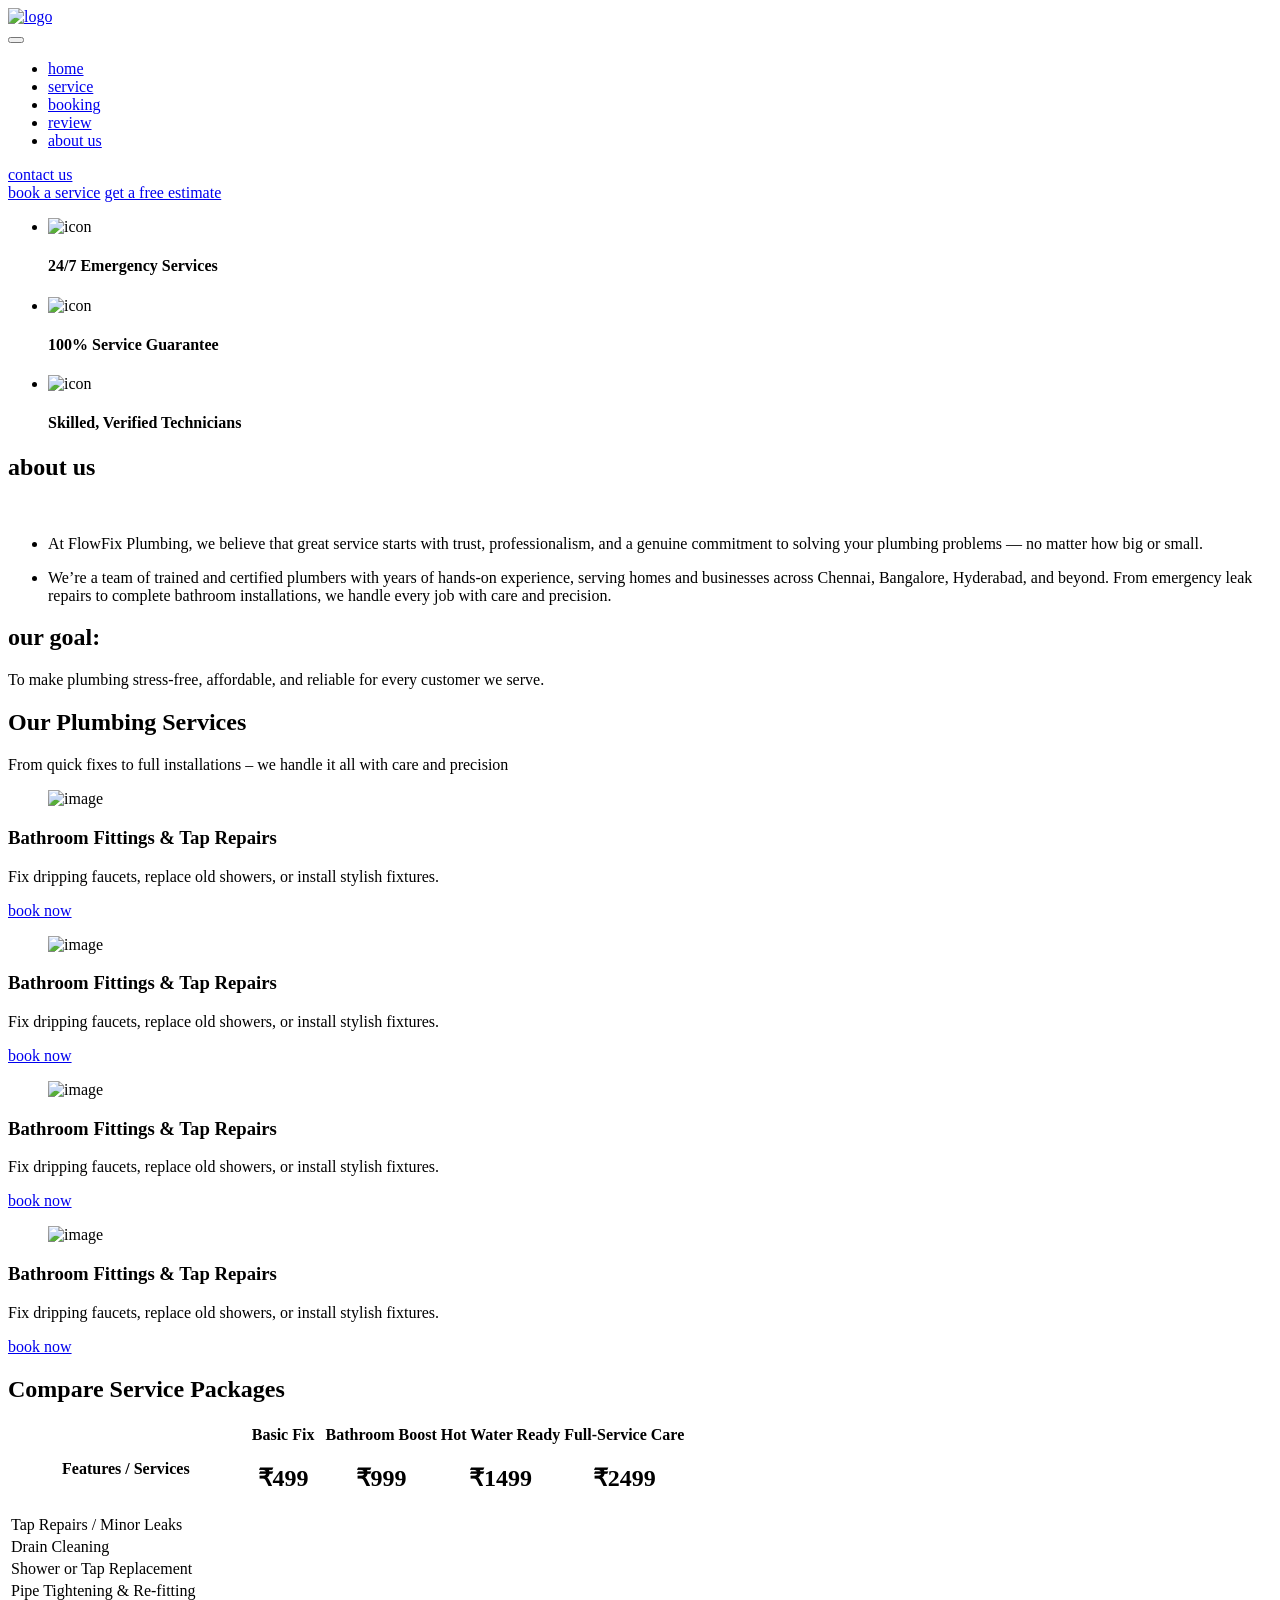
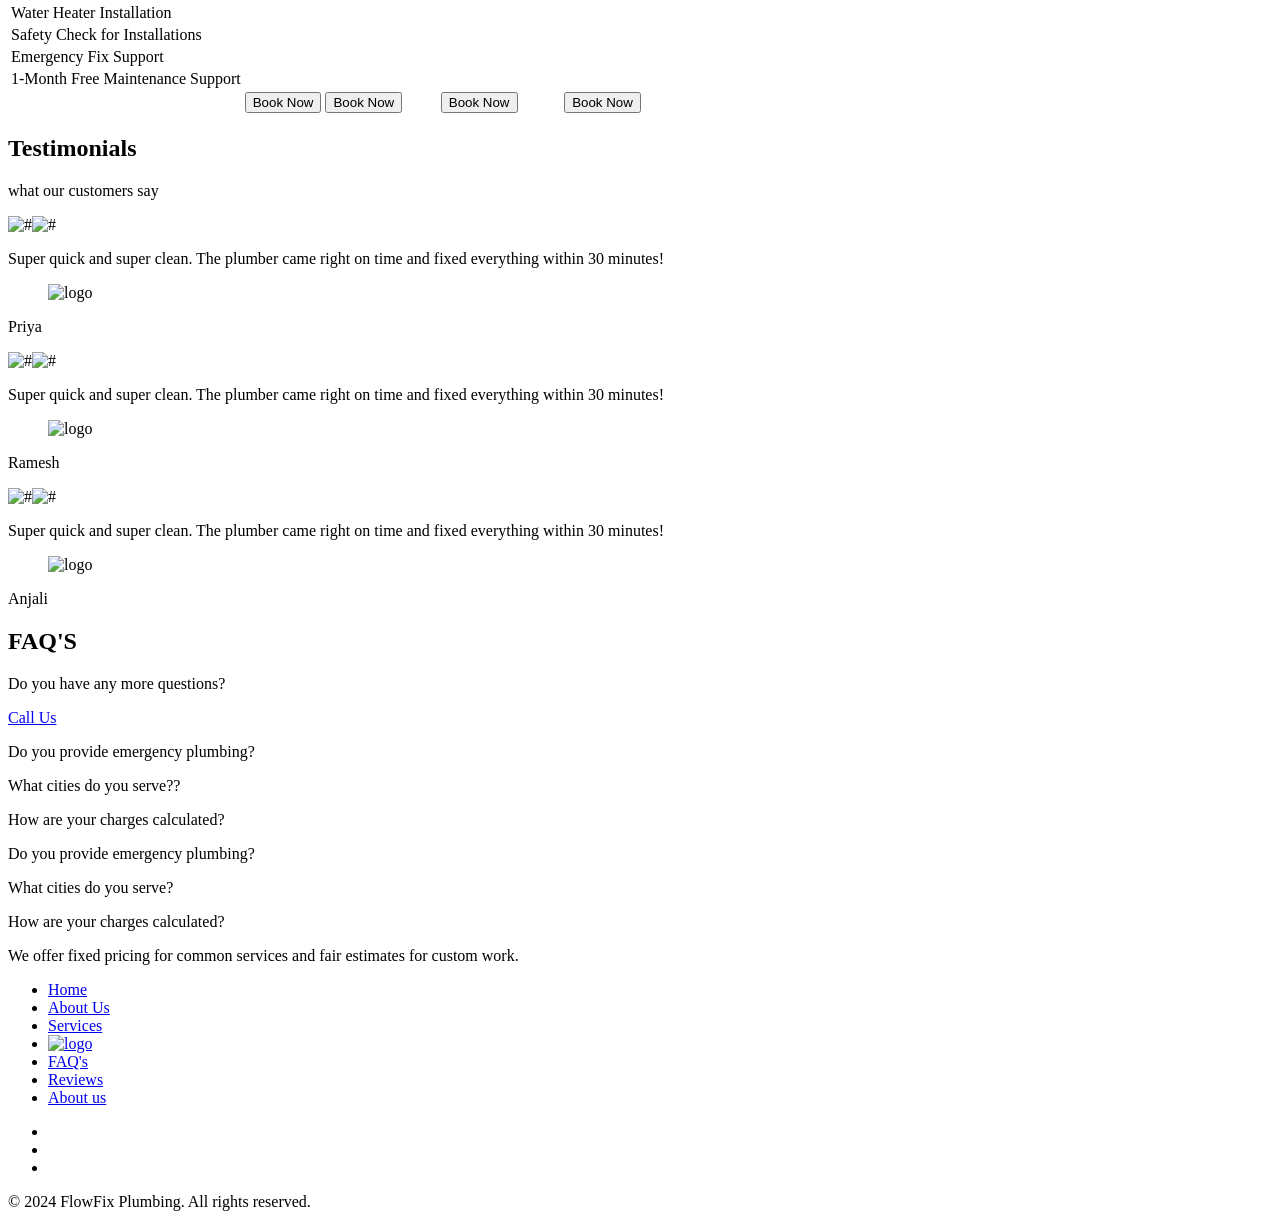
==== index.html @ 00a3dbab "Create index.html" ====
<!DOCTYPE html>
<html lang="en">
<head>
    <meta charset="UTF-8">
    <meta name="viewport" content="width=device-width, initial-scale=1.0">
    <link rel="stylesheet" href="style.css">
    <link rel="stylesheet" href="https://cdnjs.cloudflare.com/ajax/libs/font-awesome/7.0.1/css/all.min.css" integrity="sha512-2SwdPD6INVrV/lHTZbO2nodKhrnDdJK9/kg2XD1r9uGqPo1cUbujc+IYdlYdEErWNu69gVcYgdxlmVmzTWnetw==" crossorigin="anonymous" referrerpolicy="no-referrer" />
    <title>Document</title>
</head>
<body>
    <header>
        <div class="max-container">
            <div class="inside"></div>
  <nav>
    <div class="brand">
        <a href="index.html" class="logo"><img src="image/Frame 3 (1).png" alt="logo"></a>
    </div>
    <button class="hamburger" id="navToggle" aria-label="Toggle navigation">
        <i class="fa-solid fa-bars"></i>
        <i class="fa-solid fa-xmark"></i>
      </button>
    <ul class="navlist"  id="navMenu">
        <li><a href="#">home</a></li>
        <li><a href="#">service</a></li>
        <li><a href="#">booking</a></li>
        <li><a href="#">review</a></li>
        <li><a href="#">about us</a></li>
    </ul>
    <a href="#" class="cmn-btn">contact us</a>
  </nav>
  </div>
    </header>
    <section class="banner">
        <div class="max-container">


<div class="bnr-cnt">
     <a href="#" class="cmn-btn book-btn">book a service</a>
      <a href="#" class="cmn-btn">get a free estimate</a>
</div>
<ul class="bnr-list">
    <li><div class="icon"><img src="image/24 Hours Line Streamline Remix Line.png" alt="icon"></div><h4>24/7 Emergency Services</h4></li>
    <li><div class="icon"><img src="image/Help Headphones Customer Support Human Streamline Freehand Line - Free.png" alt="icon"></div><h4>100% Service Guarantee</h4></li>
    <li><div class="icon"><img src="image/Verified Streamline Rounded Line - Material Symbols.png" alt="icon"></div><h4>Skilled, Verified Technicians</h4></li>
</ul>
        </div>
    </section>
    <section class="aboutus">
        <div class="max-container">
            <h2>about us</h2>
            <div class="row">
                <div class="col40">
                    <div class="abt-crd">
                        <figure><img src="image/Frame 28.png" alt=""></figure>
                    </div>
                </div>
                <div class="col60">
                    <div class="abt-crd">
                        <ul class="abt-list">
                            <li><p>At FlowFix Plumbing, we believe that great service starts with trust, professionalism, and a genuine commitment to solving your plumbing problems — no matter how big or small.</p></li>
                            <li><p>We’re a team of trained and certified plumbers with years of hands-on experience, serving homes and businesses across Chennai, Bangalore, Hyderabad, and beyond. From emergency leak repairs to complete bathroom installations, we handle every job with care and precision.</p></li>
                        </ul>
                        <h2 class="goal">our goal:</h2>
                        <p>To make plumbing stress-free, affordable, and reliable for every customer we serve.</p>
                    </div>
                </div>
            </div>
        </div>
    </section>
    <section class="services">
        <div class="max-container">
<h2>Our Plumbing Services</h2>
<p>From quick fixes to full installations – we handle it all with care and precision</p>
<div class="row">
    <div class="col25">
        <div>
        <div class="service-crd"><figure><img src="image/Rectangle 16.png" alt="image"></figure>
        <h3>Bathroom Fittings & Tap Repairs</h3>
        <p>Fix dripping faucets, replace old showers, or install stylish fixtures.</p>
        <a href="#"><span>book now</span></a>
        <i class="fa-solid fa-arrow-right"></i>
        
       
    </div>
    <div class="border1"></div>
    <div class="border2"></div>
    </div>
    </div>
    <div class="col25">
          <div>
        <div class="service-crd"><figure><img src="image/Rectangle 16.png" alt="image"></figure>
        <h3>Bathroom Fittings & Tap Repairs</h3>
        <p>Fix dripping faucets, replace old showers, or install stylish fixtures.</p>
        <a href="#"><span>book now</span></a>
        <i class="fa-solid fa-arrow-right"></i>
        
       
    </div>
    <div class="border1"></div>
    <div class="border2"></div>
    </div>
    </div>
    <div class="col25">
         <div>
        <div class="service-crd"><figure><img src="image/Rectangle 16.png" alt="image"></figure>
        <h3>Bathroom Fittings & Tap Repairs</h3>
        <p>Fix dripping faucets, replace old showers, or install stylish fixtures.</p>
        <a href="#"><span>book now</span></a>
        <i class="fa-solid fa-arrow-right"></i>
        
       
    </div>
    <div class="border1"></div>
    <div class="border2"></div>
    </div>
    </div>
    <div class="col25">
          <div>
        <div class="service-crd"><figure><img src="image/Rectangle 16.png" alt="image"></figure>
        <h3>Bathroom Fittings & Tap Repairs</h3>
        <p>Fix dripping faucets, replace old showers, or install stylish fixtures.</p>
        <a href="#"><span>book now</span></a>
        <i class="fa-solid fa-arrow-right"></i>
        
       
    </div>
    <div class="border1"></div>
    <div class="border2"></div>
    </div>
    </div>
</div>
        </div>
    </section>
    <section class="packages">
        <div class="max-container">
<!-- <h2>Complete Service Packages</h2>

<ul class="package-list">
    <li><h4>Features / Services</h4></li>
    <li><h4>Basic Fix</h4><h3>₹499</h3></li>
    <li><h4>Bathroom Boost</h4><h3>₹999</h3></li>
    <li><h4>Hot Water Ready</h4><h3>₹1499</h3></li>
    <li><h4>Full-Service Care</h4><h3>₹2499</h3></li>
</ul>
<div class="stack">
<ul class="repair-list">
    <li><h4>Tap Repairs / Minor Leaks</h4></li>
    <li ><h4>Drain Cleaning</h4></li>
    <li ><h4>Pipe Tightening & Re-fitting</h4></li>
    <li ><h4>Safety Check for Installations</h4></li>
    <li ><h4>Emergency Fix Support</h4></li>
    <li ><h4>1-Month Free Maintenance Support</h4></li>
</ul>
<ul class="check-list">
    <li><input type="checkbox" id="check"></li>
    <li ><input type="checkbox" id="check"></li>
    <li ></li>
    <li ></li>
    <li ></li>
    <li ></li>
</ul>
</div> -->
<h2 class="package-head">Compare Service Packages</h2>
<table>
    <thead>
      <tr>
        <th class="plan-head">Features / Services</th>
        <th class="plan-head">
          <span class="plan-title">Basic Fix</span>
          <h2 class="plan-price">₹499</h2>
        </th>
        <th class="plan-head">
          <span class="plan-title">Bathroom Boost</span>
          <h2 class="plan-price">₹999</h2>
        </th>
        <th class="plan-head">
          <span class="plan-title">Hot Water Ready</span>
          <h2 class="plan-price">₹1499</h2>
        </th>
        <th class="plan-head">
          <span class="plan-title">Full-Service Care</span>
          <h2  class="plan-price">₹2499</h2>
        </th>
      </tr>
    </thead>

    <tbody>
      <tr>
        <td class="feature">Tap Repairs / Minor Leaks</td>
        <td><span class="check-wrap"><i class="fa-solid fa-check"></i></span></td>
        <td><span class="check-wrap"><i class="fa-solid fa-check"></i></span></td>
        <td><span class="check-wrap"><i class="fa-solid fa-check"></i></span></td>
        <td><span class="check-wrap"><i class="fa-solid fa-check"></i></span></td>
      </tr>

      <tr>
        <td class="feature">Drain Cleaning</td>
        <td><span class="check-wrap"><i class="fa-solid fa-check"></i></span></td>
        <td><span class="check-wrap"><i class="fa-solid fa-check"></i></span></td>
        <td><span class="check-wrap"><i class="fa-solid fa-check"></i></span></td>
        <td><span class="check-wrap check-empty"><i class="fa-solid fa-check"></i></span></td>
      </tr>

      <tr>
        <td class="feature">Shower or Tap Replacement</td>
        <td><span class="check-wrap check-empty"><i class="fa-solid fa-check"></i></span></td>
        <td><span class="check-wrap"><i class="fa-solid fa-check"></i></span></td>
        <td><span class="check-wrap"><i class="fa-solid fa-check"></i></span></td>
        <td><span class="check-wrap"><i class="fa-solid fa-check"></i></span></td>
      </tr>

      <tr>
        <td class="feature">Pipe Tightening &amp; Re-fitting</td>
        <td><span class="check-wrap check-empty"><i class="fa-solid fa-check"></i></span></td>
        <td><span class="check-wrap"><i class="fa-solid fa-check"></i></span></td>
        <td><span class="check-wrap"><i class="fa-solid fa-check"></i></span></td>
        <td><span class="check-wrap"><i class="fa-solid fa-check"></i></span></td>
      </tr>

      <tr>
        <td class="feature">Water Heater Installation</td>
        <td><span class="check-wrap check-empty"><i class="fa-solid fa-check"></i></span></td>
        <td><span class="check-wrap check-empty"><i class="fa-solid fa-check"></i></span></td>
        <td><span class="check-wrap"><i class="fa-solid fa-check"></i></span></td>
        <td><span class="check-wrap"><i class="fa-solid fa-check"></i></span></td>
      </tr>

      <tr>
        <td class="feature">Safety Check for Installations</td>
        <td><span class="check-wrap check-empty"><i class="fa-solid fa-check"></i></span></td>
        <td><span class="check-wrap check-empty"><i class="fa-solid fa-check"></i></span></td>
        <td><span class="check-wrap"><i class="fa-solid fa-check"></i></span></td>
        <td><span class="check-wrap"><i class="fa-solid fa-check"></i></span></td>
      </tr>

      <tr>
        <td class="feature">Emergency Fix Support</td>
        <td><span class="check-wrap check-empty"><i class="fa-solid fa-check"></i></span></td>
        <td><span class="check-wrap check-empty"><i class="fa-solid fa-check"></i></span></td>
        <td><span class="check-wrap check-empty"><i class="fa-solid fa-check"></i></span></td>
        <td><span class="check-wrap"><i class="fa-solid fa-check"></i></span></td>
      </tr>

      <tr>
        <td class="feature">1‑Month Free Maintenance Support</td>
        <td><span class="check-wrap check-empty"><i class="fa-solid fa-check"></i></span></td>
        <td><span class="check-wrap check-empty"><i class="fa-solid fa-check"></i></span></td>
        <td><span class="check-wrap check-empty"><i class="fa-solid fa-check"></i></span></td>
        <td><span class="check-wrap"><i class="fa-solid fa-check"></i></span></td>
      </tr>

      <tr class="book-row">
        <td></td>
        <td><button class="btn-book">Book Now</button></td>
        <td><button class="btn-book">Book Now</button></td>
        <td><button class="btn-book">Book Now</button></td>
        <td><button class="btn-book">Book Now</button></td>
      </tr>
    </tbody>
  </table>
        </div>
    </section>
    <section class="testimonials">
        <div class="max-container">
<div class="testi-heading">
    <h2>Testimonials</h2>
    <p>what our customers say</p>
</div>
<div class="row">
    <div class="col33">
    <div class="testi-cards">
        <img  class="green1" src="image/Rectangle 20.png" alt="#"><img  class="green2" src="image/Rectangle 20.png" alt="#"><i class="fa-solid fa-star"></i><i class="fa-solid fa-star"></i><i class="fa-solid fa-star"></i><i class="fa-solid fa-star"></i><i class="fa-solid fa-star"></i>
    <p class="super">Super quick and super clean. The plumber came right on time and fixed everything within 30 minutes!</p>
  <div class="name"><figure><img src="image/Frame 10 (1).png" alt="logo"></figure><p>Priya</p></div>
</div>
   
</div>
   <div class="col33">
    <div class="testi-cards">
        <img  class="green1" src="image/Rectangle 20.png" alt="#"><img  class="green2" src="image/Rectangle 20.png" alt="#"><i class="fa-solid fa-star"></i><i class="fa-solid fa-star"></i><i class="fa-solid fa-star"></i><i class="fa-solid fa-star"></i><i class="fa-solid fa-star"></i>
    <p class="super">Super quick and super clean. The plumber came right on time and fixed everything within 30 minutes!</p>
  <div class="name"><figure><img src="image/Frame 10 (1).png" alt="logo"></figure><p>Ramesh</p></div>
</div>
   
</div>
<div class="col33">
    <div class="testi-cards">
        <img  class="green1" src="image/Rectangle 20.png" alt="#"><img  class="green2" src="image/Rectangle 20.png" alt="#"><i class="fa-solid fa-star"></i><i class="fa-solid fa-star"></i><i class="fa-solid fa-star"></i><i class="fa-solid fa-star"></i><i class="fa-solid fa-star"></i>
    <p class="super">Super quick and super clean. The plumber came right on time and fixed everything within 30 minutes!</p>
  <div class="name"><figure><img src="image/Frame 10 (1).png" alt="logo"></figure><p>Anjali</p></div>
</div>
   
</div>
</div>
        </div>
    </section>
    <section class="faq">
        <div class="max-container">
            <div class="row">
                <div class="col30">
                    <div class="card">
                        <h2>FAQ'S</h2>
                        <p>Do you have any more questions?</p>
                        <a href="#" class="call"><span>Call Us</span><i class="fa-solid fa-circle-arrow-right"></i></a>
                    </div>
                </div>
                <div class="col70">
                    <div class="card2">
                        <div class="stack2">
                            <p>Do you provide emergency plumbing?</p>
                            <i class="fa-solid fa-circle-plus"></i>
                       
                    </div>
                   
                        <div class="stack2">
                            <p>What cities do you serve??</p>
                            <i class="fa-solid fa-circle-plus"></i>
                        

                    </div>
                       
                        <div class="stack2">
                            <p>How are your charges calculated?</p>
                            <i class="fa-solid fa-circle-plus"></i>
                      

                    </div>
                      
                        <div class="stack2">
                            <p>Do you provide emergency plumbing?</p>
                            <i class="fa-solid fa-circle-plus"></i>
                        

                    </div>
                       
                        <div class="stack2">
                            <p>What cities do you serve?</p>
                            <i class="fa-solid fa-circle-plus"></i>
                        </div>
                            
                         <div class="calculate">
                            <div class="stack3">
                            <p>How are your charges calculated?</p>
                            <i class="fa-solid fa-circle-xmark"></i>
                        </div>
                        <p>We offer fixed pricing for common services and fair estimates for custom work.</p>
                    </div>
                </div>
            </div>
        </div>
    </section>
    <footer class="footer">
        <div class="max-container">

            <ul class="footer-list">
                <li><a href="#">Home</a></li>
                <li><a href="#">About Us</a></li>
                <li><a href="#">Services</a></li>
                <li><a href="#"><img src="image/Frame 3 (1).png" alt="logo"></a></li>
                <li><a href="#">FAQ's</a></li>
                <li><a href="#">Reviews</a></li>
                <li><a href="#">About us</a></li>
            </ul>
               <ul class="icon-list">
                <li><a href="#"><i class="fa-brands fa-facebook"></i></a></li>
                <li><a href="#"><i class="fa-brands fa-square-x-twitter"></i></a></li>
                <li><a href="#"><i class="fa-brands fa-square-instagram"></i></a></li>
                
                
            </ul>
            <div class="ftr-btm">
                <p>© 2024 FlowFix Plumbing. All rights reserved.</p>
               
            </div>
        </div>
    </footer>
    <script>
  const navToggle = document.getElementById('navToggle');
  const navMenu   = document.getElementById('navMenu');

  navToggle.addEventListener('click', () => {
    navToggle.classList.toggle('active');
    navMenu.classList.toggle('open');
  });
</script>

</body>
</html>
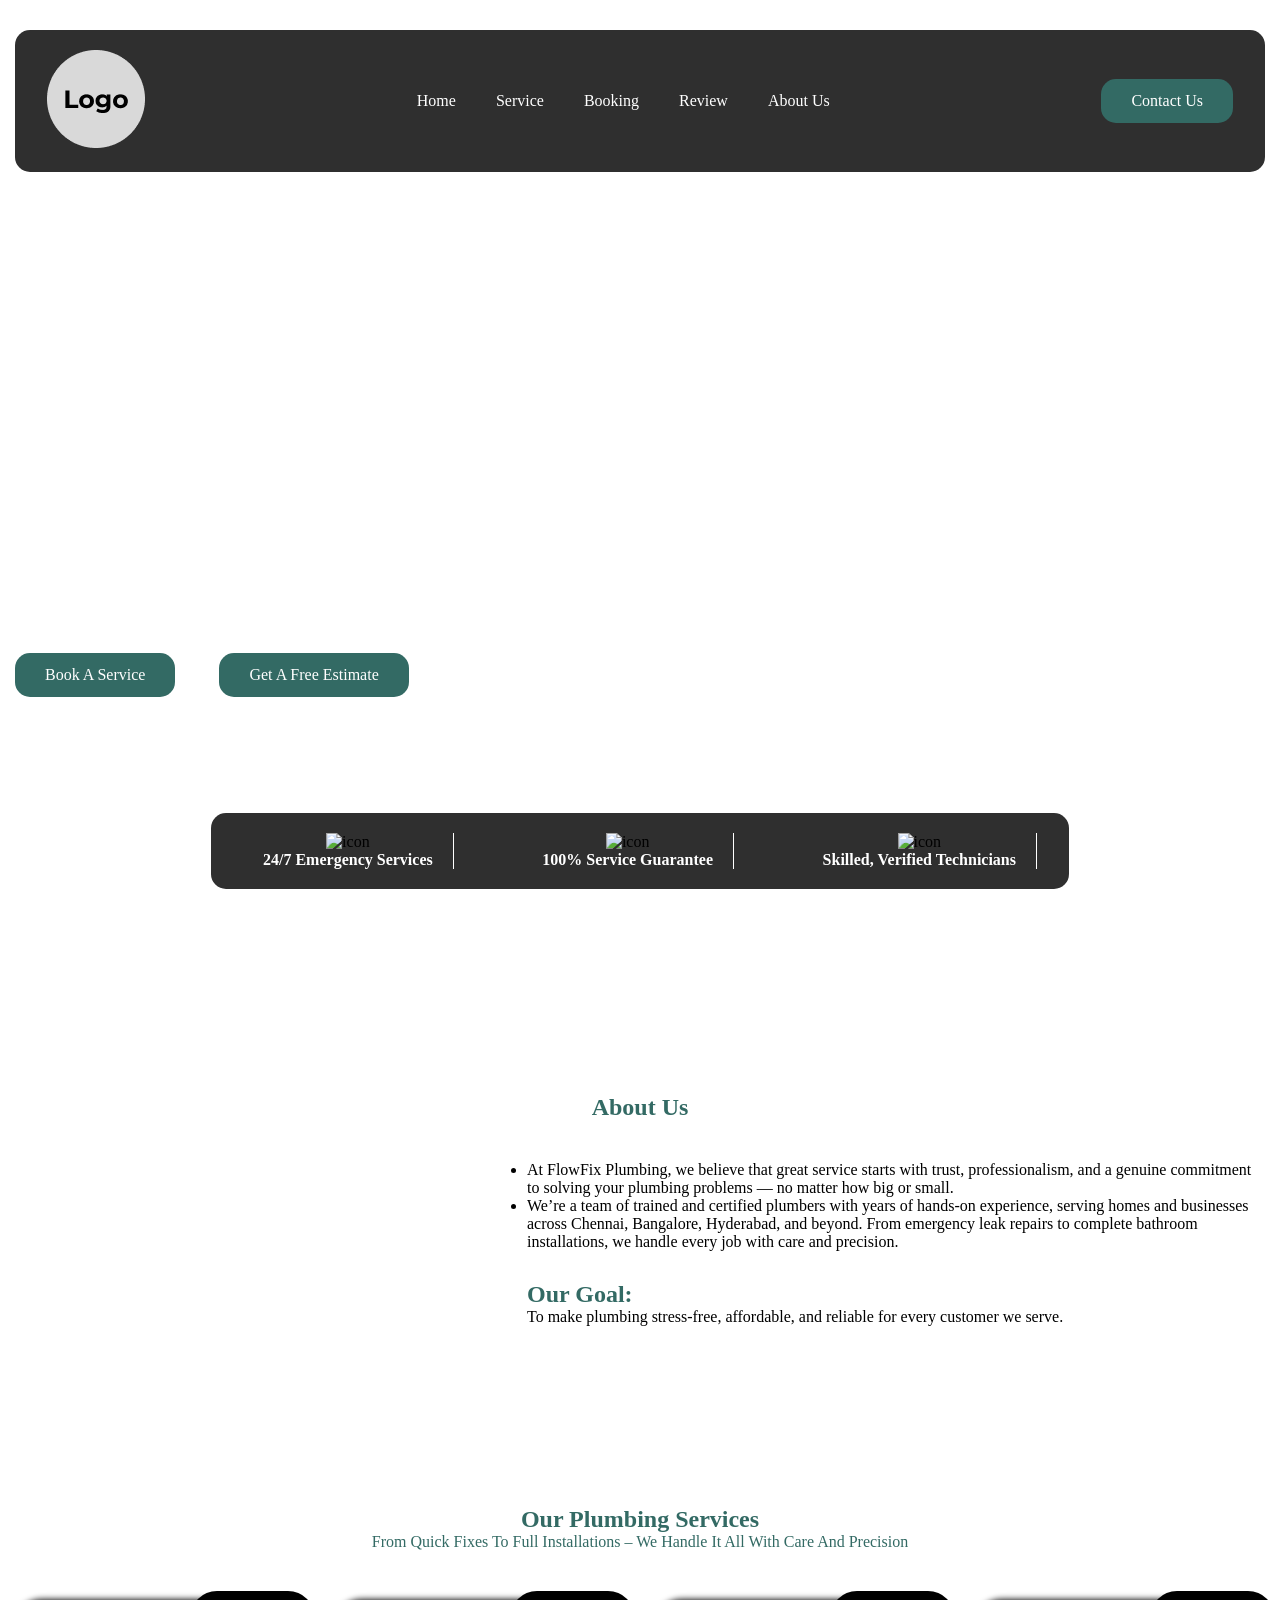
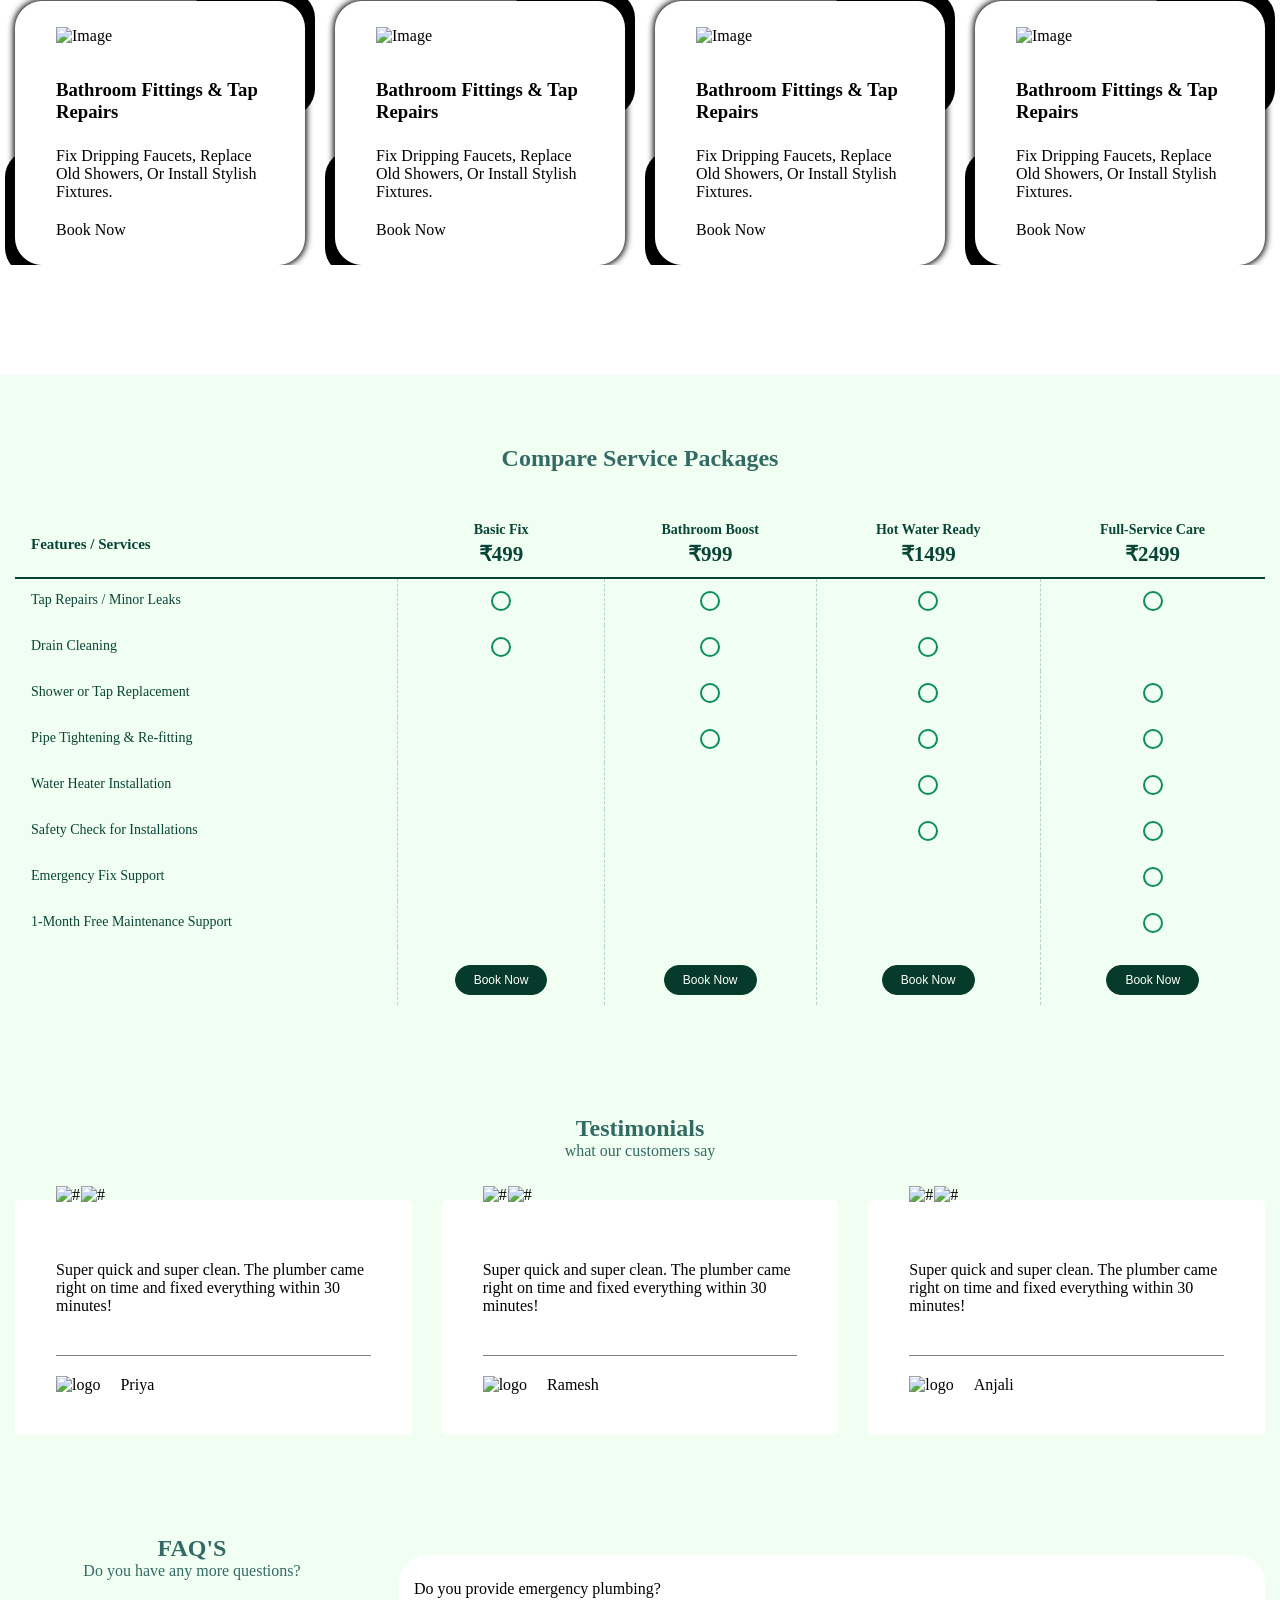
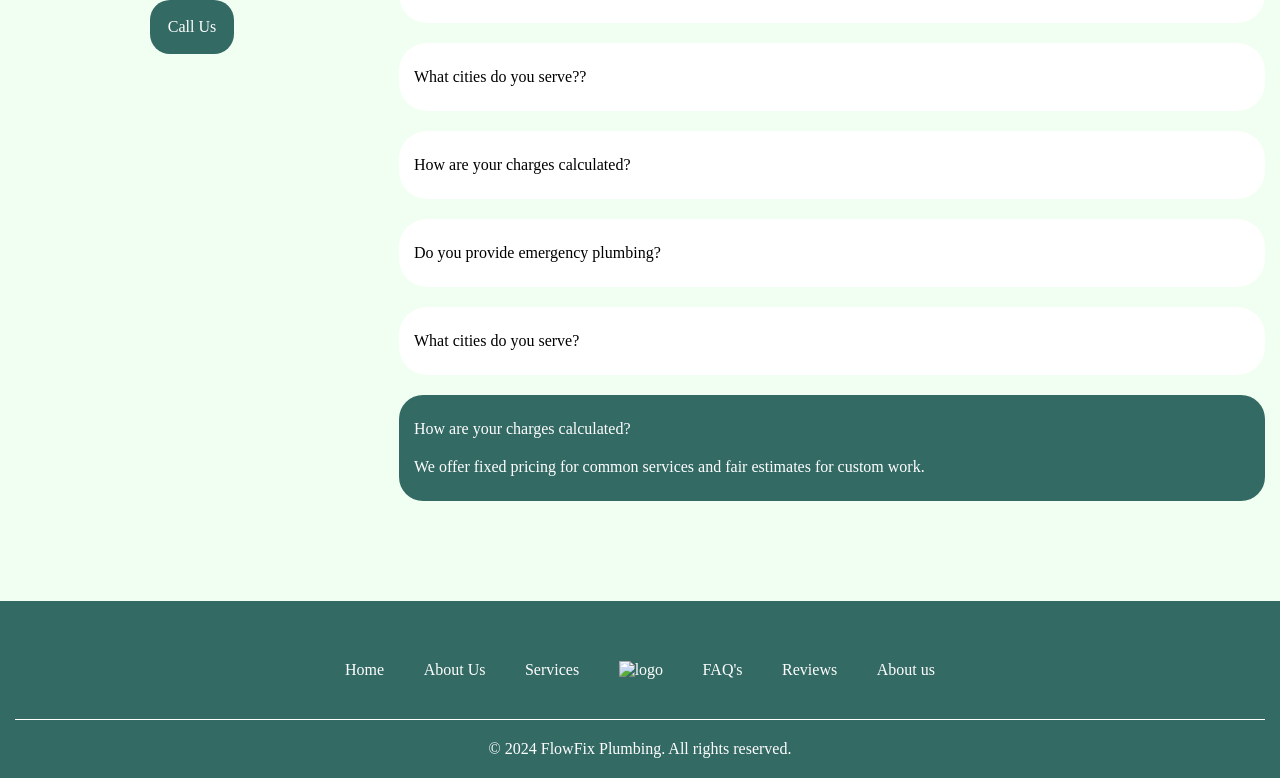
==== commit 473ba5f3: "Update index.html" ====
--- a/index.html
+++ b/index.html
@@ -13,7 +13,7 @@
             <div class="inside"></div>
   <nav>
     <div class="brand">
-        <a href="index.html" class="logo"><img src="image/Frame 3 (1).png" alt="logo"></a>
+        <a href="index.html" class="logo"><img src="Frame 3 (1).png" alt="logo"></a>
     </div>
     <button class="hamburger" id="navToggle" aria-label="Toggle navigation">
         <i class="fa-solid fa-bars"></i>
--- a/style.css
+++ b/style.css
@@ -0,0 +1,709 @@
+*{
+    padding: 0;
+    margin: 0;
+    box-sizing: border-box;
+}
+.max-container{
+    max-width: 100%;
+    width: 100%;
+   margin: 0 auto;
+    padding:  0 15px;
+    overflow-x: hidden;
+}
+.row{
+    display: flex;
+    flex-wrap: wrap;
+    margin: 0-15px;
+}
+header{
+    position: absolute;
+    padding-top: 30px;
+    top: 0;
+    left: 0;
+    right: 0;
+    z-index:99;
+}
+.logo{
+    display: block;
+    max-width: 98px;
+}
+
+nav{
+    display: flex;
+    justify-content: space-between;
+    align-items: center;
+    padding: 20px 32px;
+    border-radius: 15px;
+    background-color: #2F2F2F;
+}
+ul{
+    list-style-type: none;
+}
+a{
+    text-decoration: none;
+}
+.navlist>li{
+    padding:0 20px;
+    text-transform: capitalize;
+  
+}
+.navlist>li>a{
+    color:#fff;
+    font-weight: 500;
+    font-size: 16px;
+}
+.navlist{
+    display: flex;
+    align-items: center;
+
+}
+.cmn-btn{
+    display:inline-block;
+   padding:13px 30px;
+    background-color:#336A64;
+    color:#fff;
+    border-radius: 15px;
+    font-weight: 500;
+      text-transform: capitalize;
+}
+.banner{
+    position:relative;
+     max-width: 100%;
+     min-height: 1024px;
+    background-image: url("image/Frame 1000011619 (1).png");
+    background-repeat: no-repeat;
+    background-size:cover;
+    background-position: center;
+    padding-top: 653px;
+    padding-bottom: 63px;
+}
+.book-btn{
+    margin-right:40px ;
+}
+.bnr-list{
+    display: flex;
+    justify-content: space-between;
+    align-items: center;
+    padding: 20px 32px;
+    border-radius: 15px;
+    background-color: #2F2F2F;
+    margin: 0 196px;
+    overflow-x: auto;
+    margin-top: 116px;
+}
+.bnr-list>li{
+    border-right: 1px solid white;
+   padding: 0 20px;
+}
+.bnr-list>li>h4{
+color: #fff;
+}
+.icon{
+    text-align: center;
+}
+.aboutus{
+    position:relative;
+     max-width: 100%;
+    padding-top: 70px;
+    padding-bottom: 110px;
+}
+.col40{
+    flex: 0 0 40%;
+    max-width: 40%;
+    padding: 0 15px;
+}
+.col60{
+    flex: 0 0 60%;
+    max-width: 60%;
+    padding: 0 15px;
+}
+.aboutus>.max-container>h2{
+    text-align:center;
+    text-transform: capitalize;
+    color: #336A64;
+    margin-bottom: 40px;
+}
+.abt-list{
+    list-style-type:disc
+}
+.goal{
+    text-transform:capitalize ;
+    color:#336A64;
+    margin-top: 30px;
+}
+.services{
+    position:relative;
+     max-width: 100%;
+    padding-top: 70px;
+    padding-bottom: 110px;
+}
+.services>.max-container>h2,.services>.max-container>p{
+    text-align:center;
+    text-transform: capitalize;
+    color: #336A64;
+
+}
+.services>.max-container>p{
+    margin-bottom: 50px;
+}
+.col25{
+    flex: 0 0 25%;
+    max-width: 25%;
+    padding: 0 15px;
+    /* margin-top: 40px; */
+     
+}
+.col25>div{
+    position: relative;
+}
+.service-crd>h3{
+    margin-top: 34px;
+    margin-bottom: 24px;
+}
+.service-crd>p{
+
+    margin-bottom: 20px;
+}
+.service-crd>a{
+    color:black
+
+}
+.service-crd{
+   
+    text-transform: capitalize;
+    padding: 25px 40px;
+    border-radius: 27px;
+    border: 1px solid white;
+    box-shadow: 0 0 6px 1.5px black;
+    background-color: #ffffff;
+    z-index: 2;        
+}
+
+.border1{
+    position: absolute;
+    min-height: 125px;
+    width: 125px;
+    background: black;
+    border-radius: 27px;
+    top:-10px;
+    right: -10px;
+    z-index: -1;       
+}
+.border2{
+    position: absolute;
+    min-height: 125px;
+    width: 125px;
+    background: black;
+    border-radius: 27px;
+    bottom:-10px; 
+    left: -10px;
+    z-index: -1;       
+}
+.packages{
+    position:relative;
+     max-width: 100%;
+    padding-top: 70px;
+    padding-bottom: 110px;
+    background-color: #F1FFF2;
+}
+
+ table {
+      width: 100%;
+      border-collapse: collapse;
+      color: #094536;
+      font-size: 14px;
+    }
+
+    th, td {
+      padding: 10px 16px;
+      text-align: center;
+    }
+  
+   
+
+    thead th:first-child {
+      text-align: left;
+      font-size: 15px;
+    }
+
+    .plan-head {
+
+      border-bottom: 2px solid  #094536;
+    }
+
+    .plan-title {
+      display: block;
+      font-size: 14px;
+      margin-bottom: 4px;
+    }
+
+   
+
+    /* feature column */
+    .feature {
+      text-align: left;
+      font-weight: 400;
+      white-space: nowrap;
+    }
+
+    /* vertical dotted lines for all body cells except first col */
+    tbody td:not(:first-child) {
+      border-left: 1px dashed rgba(6, 94, 63, 0.25);
+    }
+
+    tbody tr:not(:last-child) td {
+      padding-bottom: 14px;
+    }
+
+    /* check icon style */
+    .check-wrap {
+      display: inline-flex;
+      width: 20px;
+      height: 20px;
+      border-radius: 999px;
+      border: 2px solid #0B8D61;
+      align-items: center;
+      justify-content: center;
+      color: #0B8D61;
+      font-size: 11px;
+    }
+
+    .check-empty {
+      opacity: 0;
+    }
+
+    /* book buttons */
+    .book-row td {
+      padding-top: 18px;
+    }
+
+    .btn-book {
+      display: inline-block;
+      padding: 7px 18px;
+      border-radius: 999px;
+      border: 1px solid #063B2B;
+      background: #063B2B;
+      color: #ffffff;
+      font-size: 12px;
+      cursor: pointer;
+      transition: 0.2s ease;
+    }
+
+    .btn-book:hover {
+      background: transparent;
+      color: #063B2B;
+    }
+    .package-head,.testi-heading{
+        color: #336A64;
+        text-align: center;
+        margin-bottom: 40px;
+    }
+.col33{
+    flex: 0 0 33.3333%;
+    max-width: 33.3333%;
+    padding: 0 15px;
+}
+.testi-cards{
+   position: relative;
+    padding: 40px 40px;
+    border-radius: 5px;
+    border: 1px solid white;
+    
+    background-color: #ffffff;
+}
+ .testimonials{
+    position:relative;
+     max-width: 100%;
+     background-color: #F1FFF2;
+     padding-bottom: 100px;
+    }
+    .col33{
+    flex: 0 0 33.3333%;
+    max-width: 33.3333%;
+    padding: 0 15px;
+    }
+    .fa-star{
+        color: yellow;
+    }
+    .super{
+        margin-top: 20px;
+        padding-bottom: 40px;
+        border-bottom: 1px solid gray;
+    }
+    .name{
+        display: flex;
+        justify-content: start;
+        align-items: center;
+        margin-top: 20px;
+    }
+    .name>p
+    {
+        margin-left: 20px;
+    }
+    .green1{
+        position: absolute;
+        top: -15px;
+    }
+    .green2{
+        position: absolute;
+        top: -15px;
+        left: 65px;
+    }
+    .call{
+        display: inline-block;
+        padding:18px;
+        background-color:#336A64;
+        border-radius: 20px;
+        color: white;
+        margin-top: 20px;
+    }
+     .faq{
+    position:relative;
+     max-width: 100%;
+     background-color: #F1FFF2;
+     padding-bottom: 100px;
+    }
+    .col30{
+    flex: 0 0 30%;
+    max-width: 30%;
+    padding: 0 15px;
+    }
+    .card{
+        text-align: center;
+        color: #336A64;
+    }
+   .col70{
+    flex: 0 0 70%;
+    max-width: 70%;
+    padding: 0 15px;
+    }
+  .stack2{
+    background-color: white;
+    border-radius: 28px;
+    padding: 25px 15px;
+    display: flex;
+    justify-content: space-between;
+   margin: 20px 0;
+  }
+  .fa-circle-plus{
+    color: #336A64;
+  }
+  .stack3{
+     display: flex;
+    justify-content: space-between;
+  }
+  .calculate{
+    background-color: #336A64;
+    border-radius: 24px;
+    padding:25px 15px;
+  color: white;
+  }
+  .fa-circle-xmark{
+    color: white;
+  }
+  .calculate>p{
+    margin-top: 20px;
+  }
+  footer{
+    padding-top: 60px;
+    background-color: #336A64;
+  }
+  .footer-list{
+    display: flex;
+    justify-content: space-between;
+    align-items: center;
+    margin: 0 330px;
+  }
+  .footer-list>li>a{
+    color: white;
+  }
+  .icon-list{
+    display: flex;
+    justify-content: center;
+    margin-top: 20px;
+    padding-bottom: 20px;
+  border-bottom:   1px solid white;
+  }
+   .icon-list>li>a{
+    color:white;
+   }
+   .ftr-btm{
+    padding-top: 20px;
+    padding-bottom: 20px;
+    text-align: center;
+    color: white;
+   }
+    /* responsive: keep table scroll instead of stacking */
+    @media (max-width: 768px) {
+      .plans-wrapper {
+        padding-inline: 12px;
+      }
+
+      table {
+        display: block;
+        overflow-x: auto;
+        white-space: nowrap;
+      }
+    }
+   
+a,
+.cmn-btn,
+.btn-book,
+.call {
+    transition: all 0.25s ease-in-out;
+}
+
+
+.navlist > li > a:hover {
+    color: #F1FFF2;
+    text-decoration: underline;
+}
+
+
+.service-crd > a:hover {
+    color: #336A64;
+    text-decoration: underline;
+}
+
+
+.footer-list > li > a:hover,
+.icon-list > li > a:hover {
+    color: #F1FFF2;
+    text-decoration: underline;
+    transform: translateY(-2px);
+}
+
+
+.cmn-btn:hover,
+.call:hover {
+    background-color: #264F4A;
+    transform: translateY(-2px);
+    box-shadow: 0 6px 14px rgba(0, 0, 0, 0.25);
+}
+
+
+.btn-book:hover {
+    background-color: transparent;
+    color: #063B2B;
+    transform: translateY(-2px);
+    box-shadow: 0 6px 14px rgba(0, 0, 0, 0.25);
+}
+.hamburger {
+  display: none;
+  cursor: pointer;
+  font-size: 22px;
+  color: #ffffff;
+  background: none;
+  border: none;
+}
+
+.hamburger .fa-xmark {
+  display: none;
+}
+
+/* mobile */
+@media (max-width: 768px) {
+ nav>.cmn-btn{
+    display: none;
+ }
+  nav {
+    padding: 14px 18px;
+  }
+
+  .hamburger {
+    display: block;
+  }
+
+  .navlist {
+    position: absolute;
+    top: 100%;
+    left: 0;
+    right: 0;
+    background: #2F2F2F;
+    flex-direction: column;
+    align-items: flex-start;
+    padding: 0 20px;
+    max-height: 0;
+    overflow: hidden;
+    transition: max-height 0.3s ease;
+  }
+
+  .navlist.open {
+    padding: 12px 20px 20px;
+    max-height: 400px;
+  }
+
+  .navlist > li {
+    padding: 6px 0;
+  }
+
+  .navlist > li .cmn-btn {
+    width: 100%;
+    text-align: center;
+  }
+
+  /* when menu open: show X, hide bars */
+  .hamburger.active .fa-bars {
+    display: none;
+  }
+  .hamburger.active .fa-xmark {
+    display: inline-block;
+  }
+}
+
+@media (max-width: 992px) {
+  .bnr-list {
+    margin: 0 40px;
+  }
+  .footer-list {
+    margin: 0 40px;
+  }
+}
+
+
+@media (max-width: 768px) {
+
+  /* header / nav */
+  header {
+    padding-top: 15px;
+  }
+  nav {
+    padding: 12px 16px;
+    border-radius: 0;
+  }
+  .logo img {
+    max-width: 80px;
+  }
+  nav > .cmn-btn {
+    display: none;
+  }
+
+ 
+  .hamburger {
+    display: block;
+  }
+
+  .navlist {
+    position: absolute;
+    top: 100%;
+    left: 0;
+    right: 0;
+    background: #2F2F2F;
+    flex-direction: column;
+    align-items: flex-start;
+    padding: 0 16px;
+    max-height: 0;
+    overflow: hidden;
+    transition: max-height 0.3s ease;
+    z-index: 90;
+  }
+
+  .navlist.open {
+    padding: 10px 16px 16px;
+    max-height: 400px;
+  }
+
+  .navlist > li {
+    padding: 6px 0;
+  }
+
+  .hamburger.active .fa-bars {
+    display: none;
+  }
+  .hamburger.active .fa-xmark {
+    display: inline-block;
+  }
+
+  .banner {
+    min-height: auto;
+    padding-top: 300px;
+    padding-bottom: 40px;
+  }
+  .bnr-cnt {
+    text-align: center;
+  }
+  .book-btn {
+    margin-right: 0;
+    margin-bottom: 10px;
+  }
+  .bnr-list {
+    flex-direction: column;
+    margin: 40px 15px 0;
+    gap: 16px;
+  }
+  .bnr-list > li {
+    border-right: none;
+    border-bottom: 1px solid rgba(255,255,255,0.3);
+    padding: 12px 0;
+  }
+
+
+  .col40,
+  .col60 {
+    flex: 0 0 100%;
+    max-width: 100%;
+    margin-bottom: 20px;
+  }
+
+
+  .col25 {
+    flex: 0 0 100%;
+    max-width: 100%;
+    margin-bottom: 24px;
+  }
+
+ 
+  .packages .max-container {
+    overflow-x: auto;
+  }
+  table {
+    min-width: 650px;
+  }
+
+
+  .col33 {
+    flex: 0 0 100%;
+    max-width: 100%;
+    margin-bottom: 20px;
+  }
+
+ 
+  .col30,
+  .col70 {
+    flex: 0 0 100%;
+    max-width: 100%;
+    margin-bottom: 20px;
+  }
+  .stack2 {
+    flex-direction: row;
+    align-items: center;
+  }
+
+  .footer-list {
+    flex-wrap: wrap;
+    gap: 10px 20px;
+    margin: 0 15px;
+    text-align: center;
+  }
+}
+
+
+@media (max-width: 480px) {
+
+  .cmn-btn {
+    padding: 10px 20px;
+    font-size: 14px;
+  }
+
+  .service-crd {
+    padding: 20px;
+  }
+
+  .testi-cards {
+    padding: 24px 20px;
+  }
+
+  .bnr-list {
+    padding: 16px;
+  }
+}
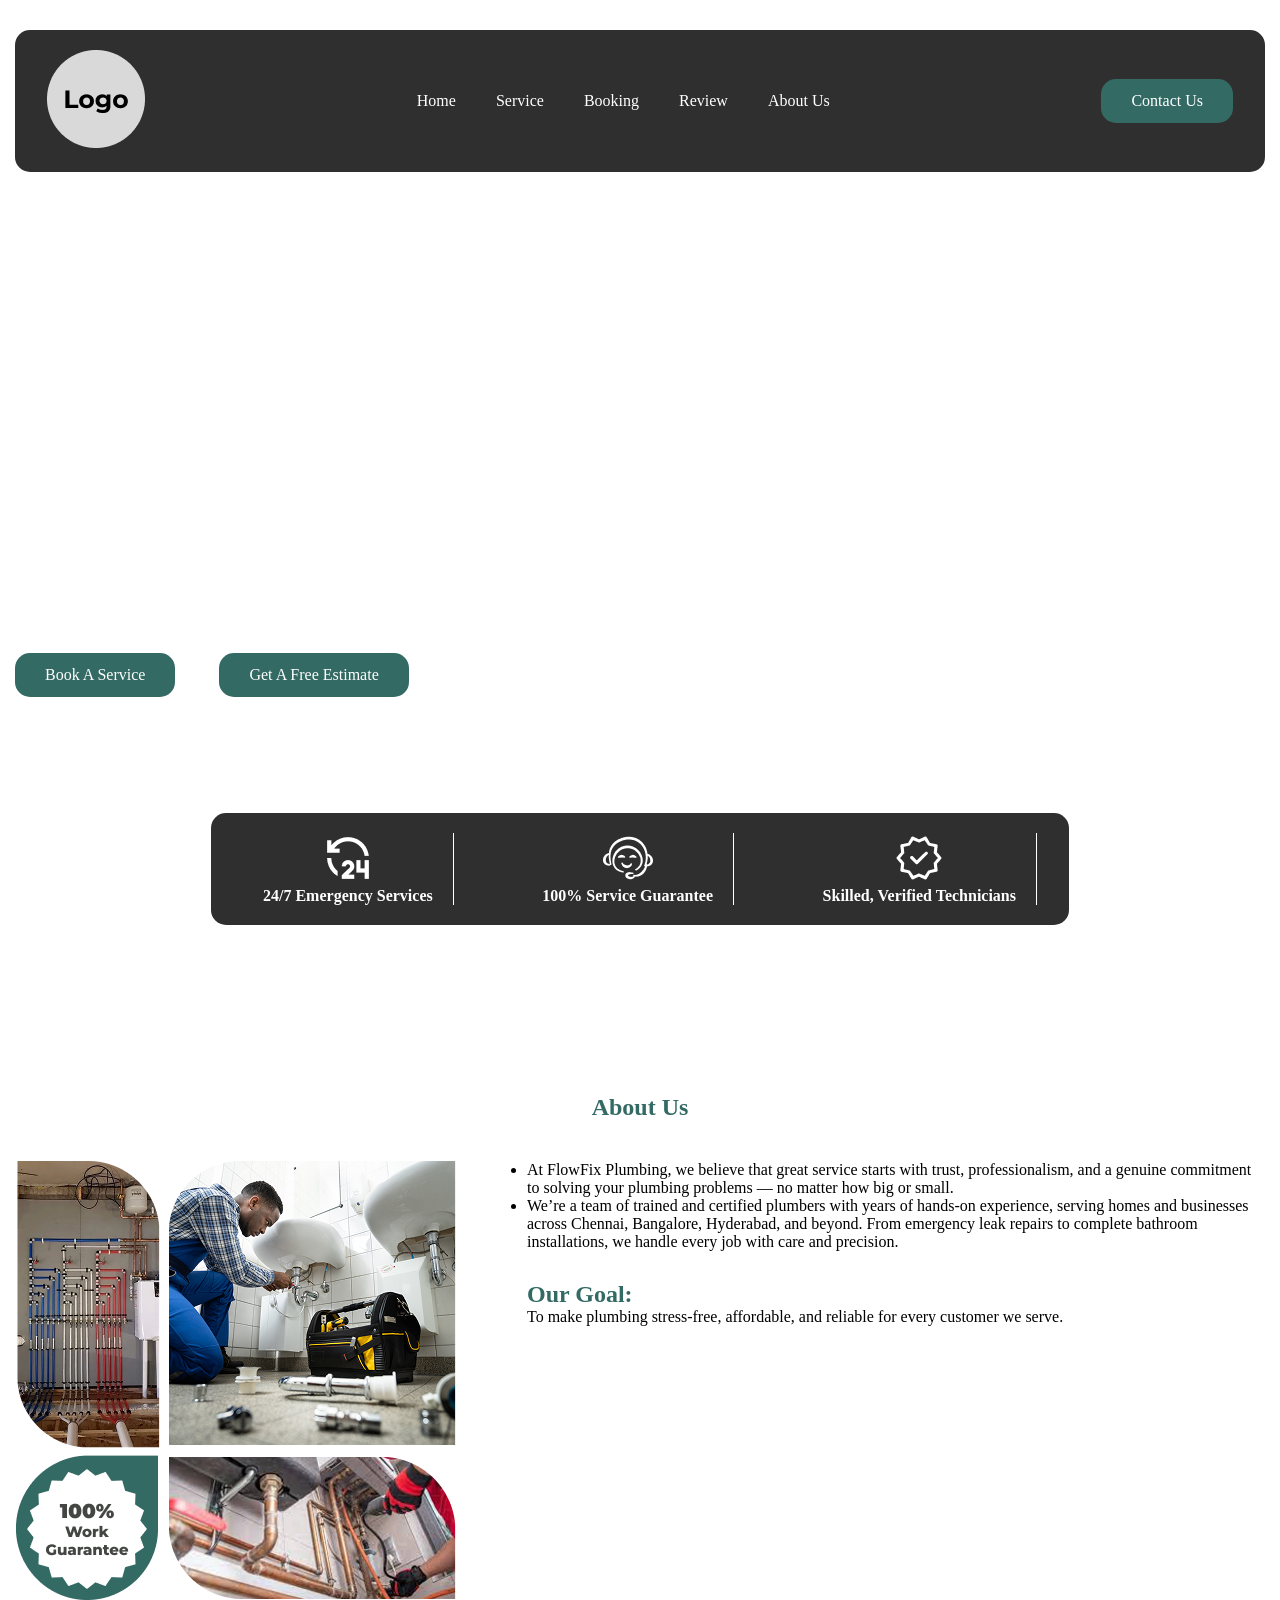
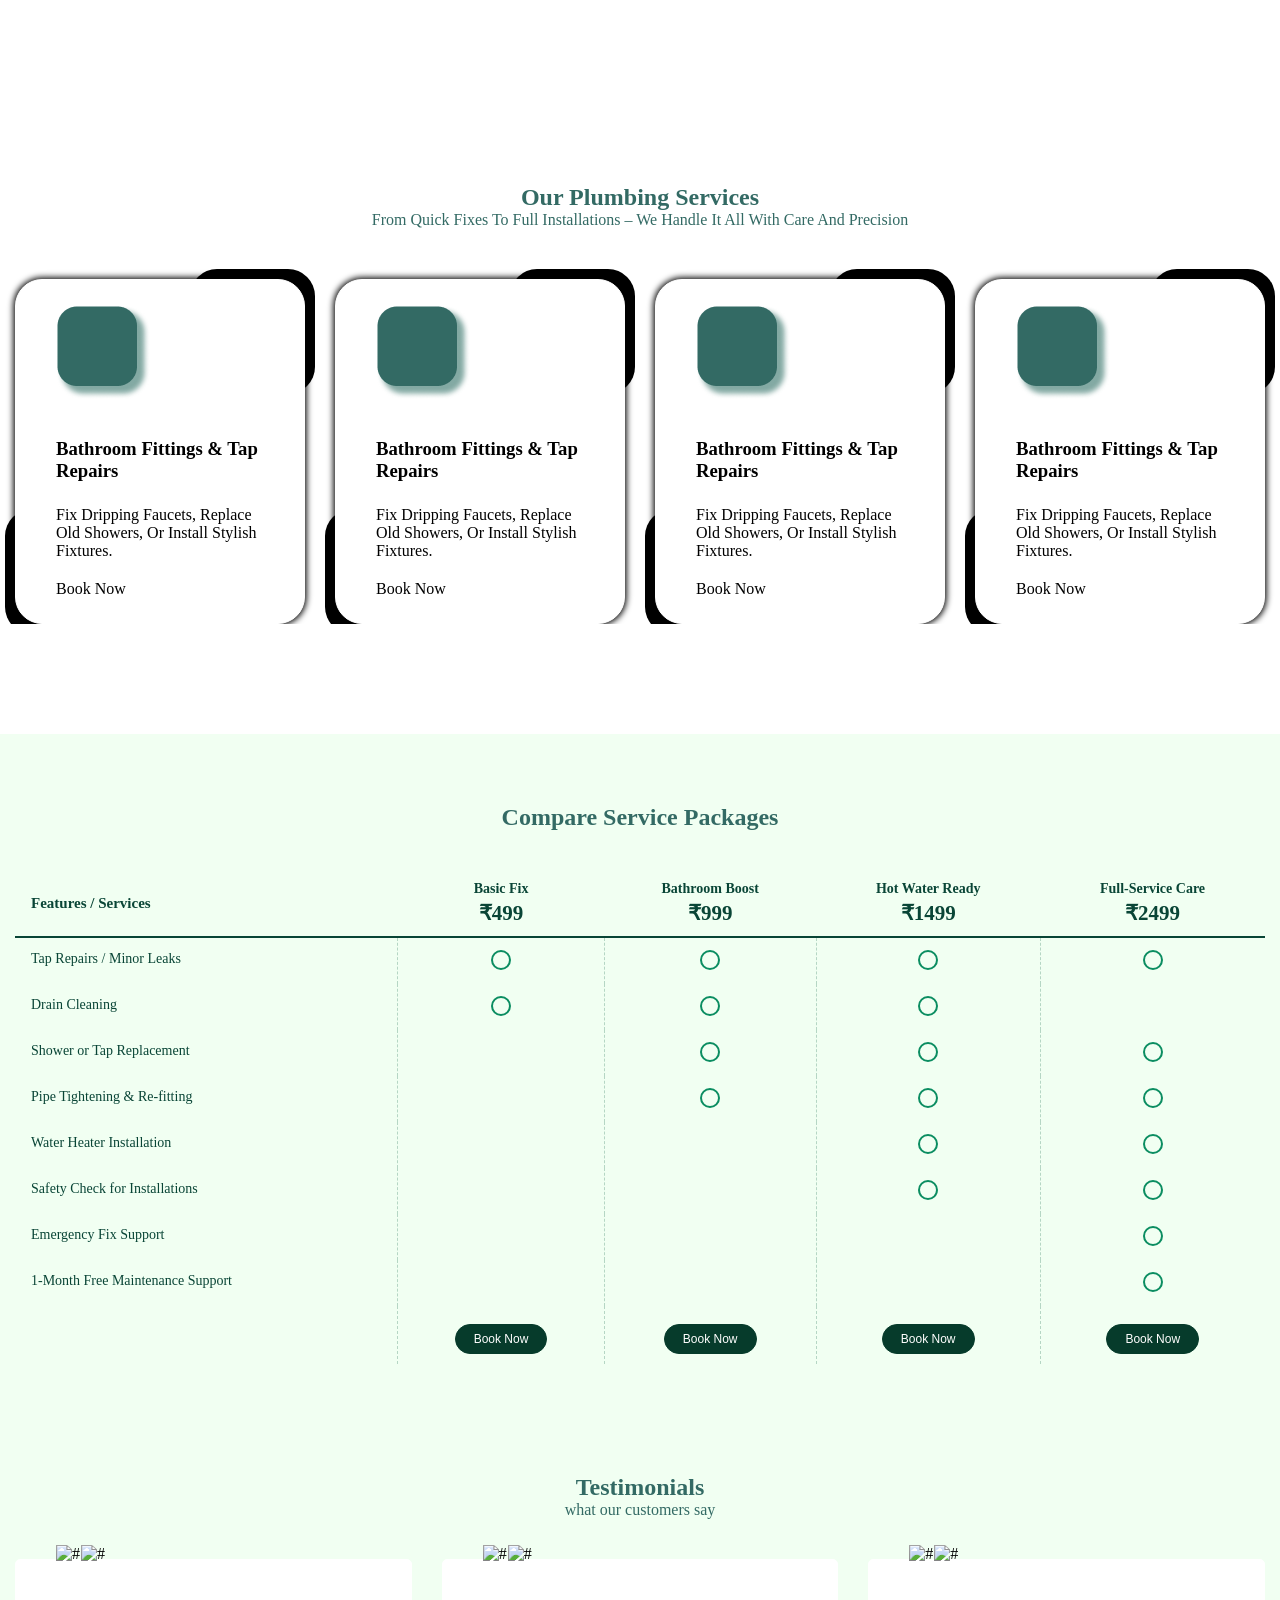
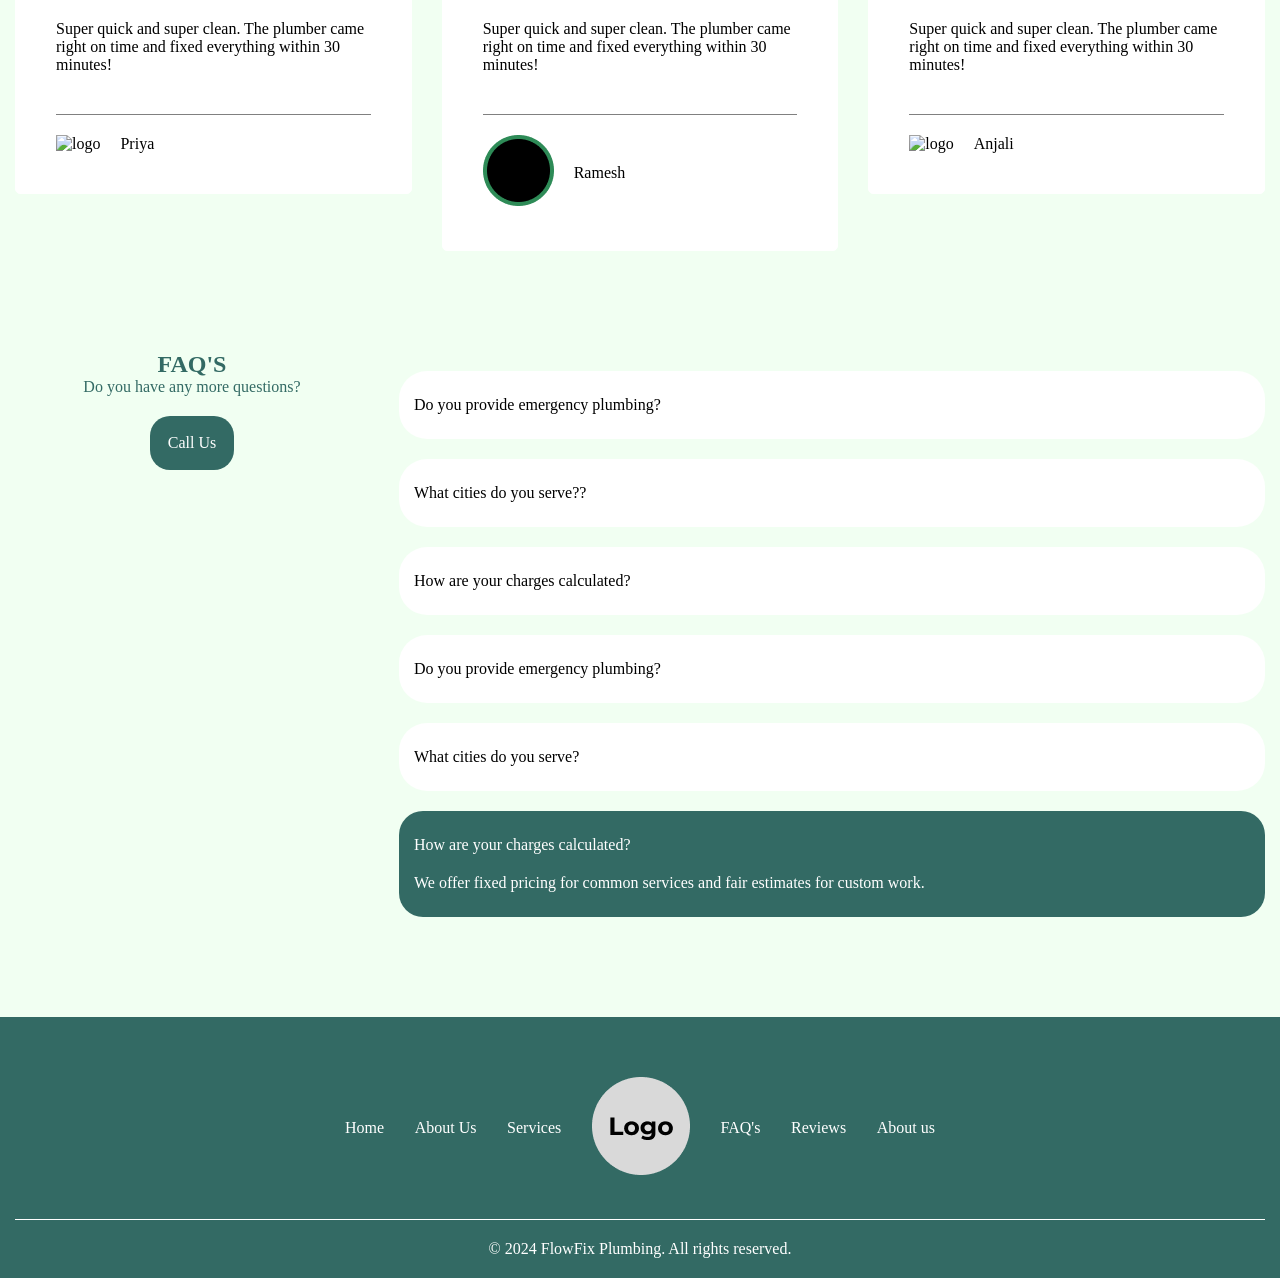
==== commit 3650653a: "Update index.html" ====
--- a/index.html
+++ b/index.html
@@ -5,7 +5,7 @@
     <meta name="viewport" content="width=device-width, initial-scale=1.0">
     <link rel="stylesheet" href="style.css">
     <link rel="stylesheet" href="https://cdnjs.cloudflare.com/ajax/libs/font-awesome/7.0.1/css/all.min.css" integrity="sha512-2SwdPD6INVrV/lHTZbO2nodKhrnDdJK9/kg2XD1r9uGqPo1cUbujc+IYdlYdEErWNu69gVcYgdxlmVmzTWnetw==" crossorigin="anonymous" referrerpolicy="no-referrer" />
-    <title>Document</title>
+    <title>IoT Water Monitoring</title>
 </head>
 <body>
     <header>
@@ -39,9 +39,9 @@
       <a href="#" class="cmn-btn">get a free estimate</a>
 </div>
 <ul class="bnr-list">
-    <li><div class="icon"><img src="image/24 Hours Line Streamline Remix Line.png" alt="icon"></div><h4>24/7 Emergency Services</h4></li>
-    <li><div class="icon"><img src="image/Help Headphones Customer Support Human Streamline Freehand Line - Free.png" alt="icon"></div><h4>100% Service Guarantee</h4></li>
-    <li><div class="icon"><img src="image/Verified Streamline Rounded Line - Material Symbols.png" alt="icon"></div><h4>Skilled, Verified Technicians</h4></li>
+    <li><div class="icon"><img src="24 Hours Line Streamline Remix Line.png" alt="icon"></div><h4>24/7 Emergency Services</h4></li>
+    <li><div class="icon"><img src="Help Headphones Customer Support Human Streamline Freehand Line - Free.png" alt="icon"></div><h4>100% Service Guarantee</h4></li>
+    <li><div class="icon"><img src="Verified Streamline Rounded Line - Material Symbols.png" alt="icon"></div><h4>Skilled, Verified Technicians</h4></li>
 </ul>
         </div>
     </section>
@@ -51,7 +51,7 @@
             <div class="row">
                 <div class="col40">
                     <div class="abt-crd">
-                        <figure><img src="image/Frame 28.png" alt=""></figure>
+                        <figure><img src="Frame 28.png" alt=""></figure>
                     </div>
                 </div>
                 <div class="col60">
@@ -74,7 +74,7 @@
 <div class="row">
     <div class="col25">
         <div>
-        <div class="service-crd"><figure><img src="image/Rectangle 16.png" alt="image"></figure>
+        <div class="service-crd"><figure><img src="Rectangle 16.png" alt="image"></figure>
         <h3>Bathroom Fittings & Tap Repairs</h3>
         <p>Fix dripping faucets, replace old showers, or install stylish fixtures.</p>
         <a href="#"><span>book now</span></a>
@@ -88,7 +88,7 @@
     </div>
     <div class="col25">
           <div>
-        <div class="service-crd"><figure><img src="image/Rectangle 16.png" alt="image"></figure>
+        <div class="service-crd"><figure><img src="Rectangle 16.png" alt="image"></figure>
         <h3>Bathroom Fittings & Tap Repairs</h3>
         <p>Fix dripping faucets, replace old showers, or install stylish fixtures.</p>
         <a href="#"><span>book now</span></a>
@@ -102,7 +102,7 @@
     </div>
     <div class="col25">
          <div>
-        <div class="service-crd"><figure><img src="image/Rectangle 16.png" alt="image"></figure>
+        <div class="service-crd"><figure><img src="Rectangle 16.png" alt="image"></figure>
         <h3>Bathroom Fittings & Tap Repairs</h3>
         <p>Fix dripping faucets, replace old showers, or install stylish fixtures.</p>
         <a href="#"><span>book now</span></a>
@@ -116,7 +116,7 @@
     </div>
     <div class="col25">
           <div>
-        <div class="service-crd"><figure><img src="image/Rectangle 16.png" alt="image"></figure>
+        <div class="service-crd"><figure><img src="Rectangle 16.png" alt="image"></figure>
         <h3>Bathroom Fittings & Tap Repairs</h3>
         <p>Fix dripping faucets, replace old showers, or install stylish fixtures.</p>
         <a href="#"><span>book now</span></a>
@@ -269,17 +269,17 @@
 <div class="row">
     <div class="col33">
     <div class="testi-cards">
-        <img  class="green1" src="image/Rectangle 20.png" alt="#"><img  class="green2" src="image/Rectangle 20.png" alt="#"><i class="fa-solid fa-star"></i><i class="fa-solid fa-star"></i><i class="fa-solid fa-star"></i><i class="fa-solid fa-star"></i><i class="fa-solid fa-star"></i>
+        <img  class="green1" src="Rectangle 20.png" alt="#"><img  class="green2" src="Rectangle 20.png" alt="#"><i class="fa-solid fa-star"></i><i class="fa-solid fa-star"></i><i class="fa-solid fa-star"></i><i class="fa-solid fa-star"></i><i class="fa-solid fa-star"></i>
     <p class="super">Super quick and super clean. The plumber came right on time and fixed everything within 30 minutes!</p>
-  <div class="name"><figure><img src="image/Frame 10 (1).png" alt="logo"></figure><p>Priya</p></div>
+  <div class="name"><figure><img src=Frame 10 (1).png" alt="logo"></figure><p>Priya</p></div>
 </div>
    
 </div>
    <div class="col33">
     <div class="testi-cards">
-        <img  class="green1" src="image/Rectangle 20.png" alt="#"><img  class="green2" src="image/Rectangle 20.png" alt="#"><i class="fa-solid fa-star"></i><i class="fa-solid fa-star"></i><i class="fa-solid fa-star"></i><i class="fa-solid fa-star"></i><i class="fa-solid fa-star"></i>
+        <img  class="green1" src="image/Rectangle 20.png" alt="#"><img  class="green2" src="Rectangle 20.png" alt="#"><i class="fa-solid fa-star"></i><i class="fa-solid fa-star"></i><i class="fa-solid fa-star"></i><i class="fa-solid fa-star"></i><i class="fa-solid fa-star"></i>
     <p class="super">Super quick and super clean. The plumber came right on time and fixed everything within 30 minutes!</p>
-  <div class="name"><figure><img src="image/Frame 10 (1).png" alt="logo"></figure><p>Ramesh</p></div>
+  <div class="name"><figure><img src="Frame 10 (1).png" alt="logo"></figure><p>Ramesh</p></div>
 </div>
    
 </div>
@@ -356,7 +356,7 @@
                 <li><a href="#">Home</a></li>
                 <li><a href="#">About Us</a></li>
                 <li><a href="#">Services</a></li>
-                <li><a href="#"><img src="image/Frame 3 (1).png" alt="logo"></a></li>
+                <li><a href="#"><img src="Frame 3 (1).png" alt="logo"></a></li>
                 <li><a href="#">FAQ's</a></li>
                 <li><a href="#">Reviews</a></li>
                 <li><a href="#">About us</a></li>
--- a/style.css
+++ b/style.css
@@ -2,6 +2,9 @@
     padding: 0;
     margin: 0;
     box-sizing: border-box;
+}
+body{
+    display:block;
 }
 .max-container{
     max-width: 100%;
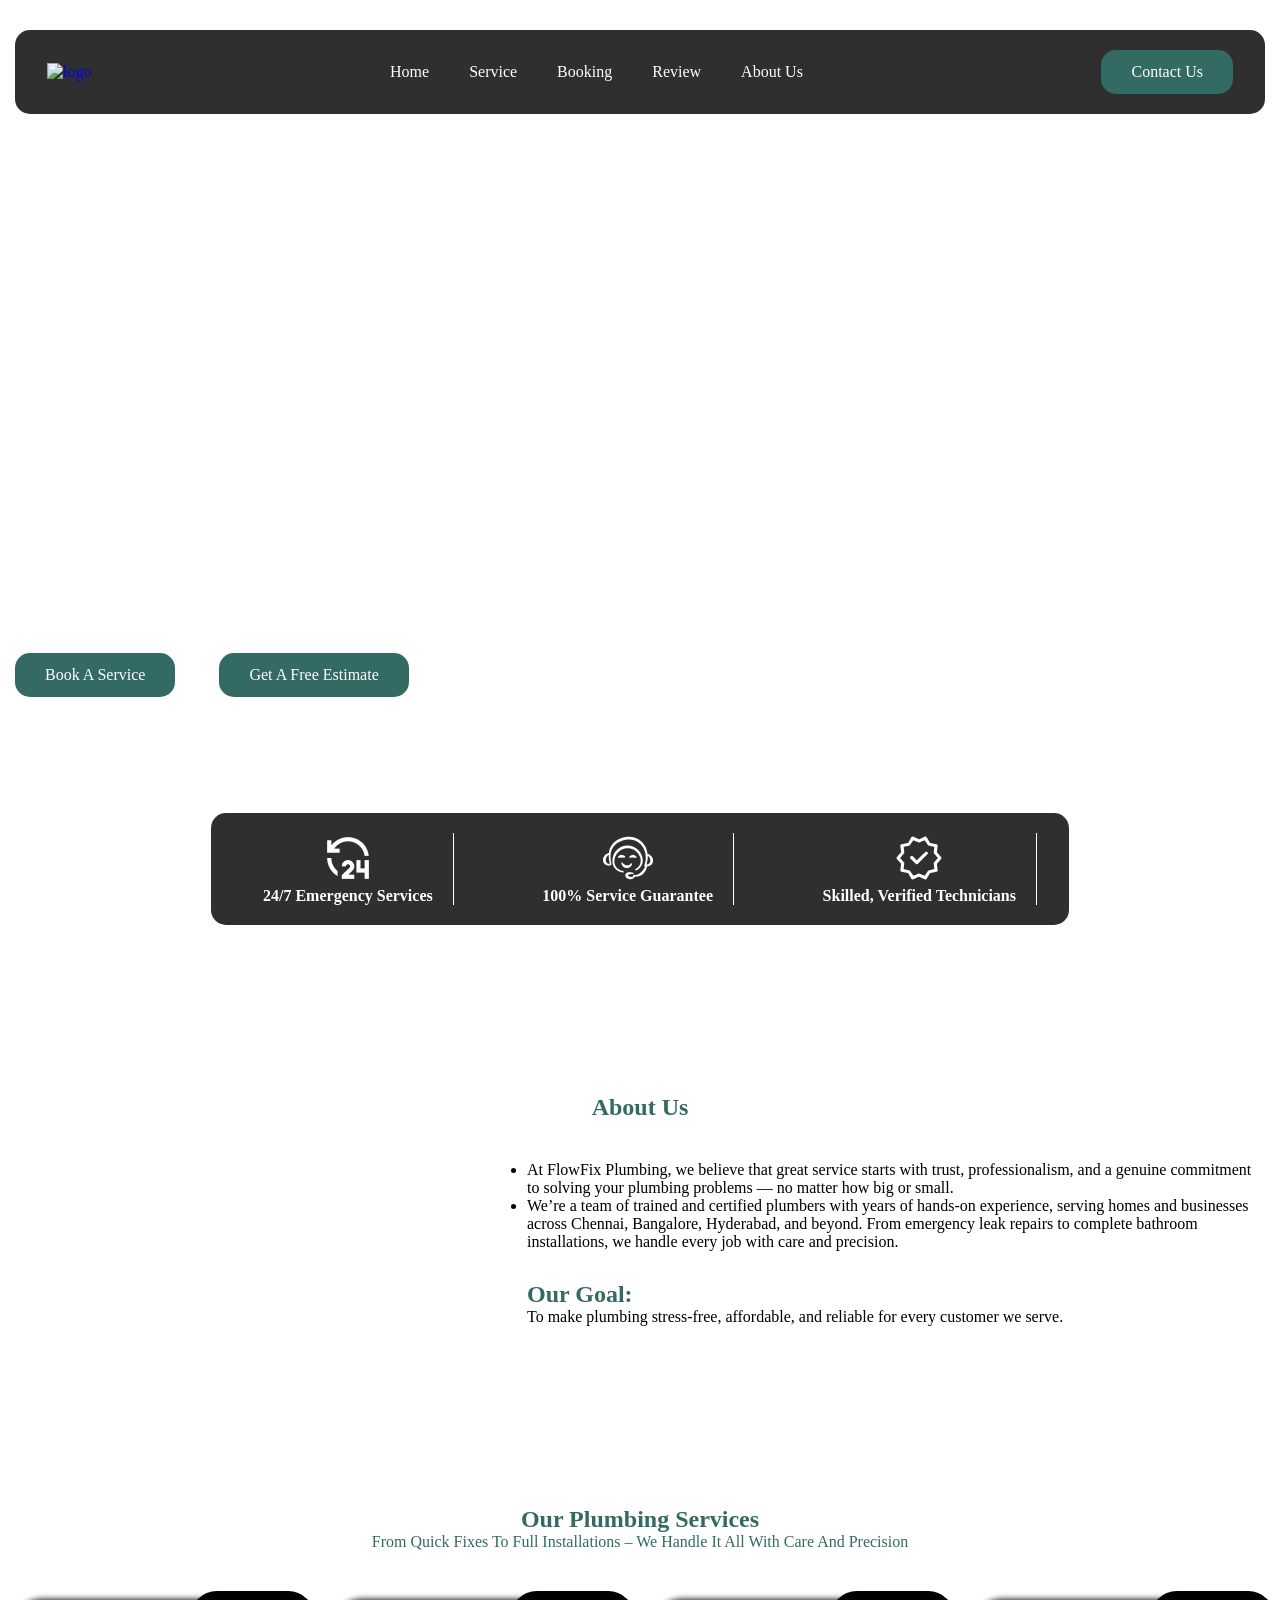
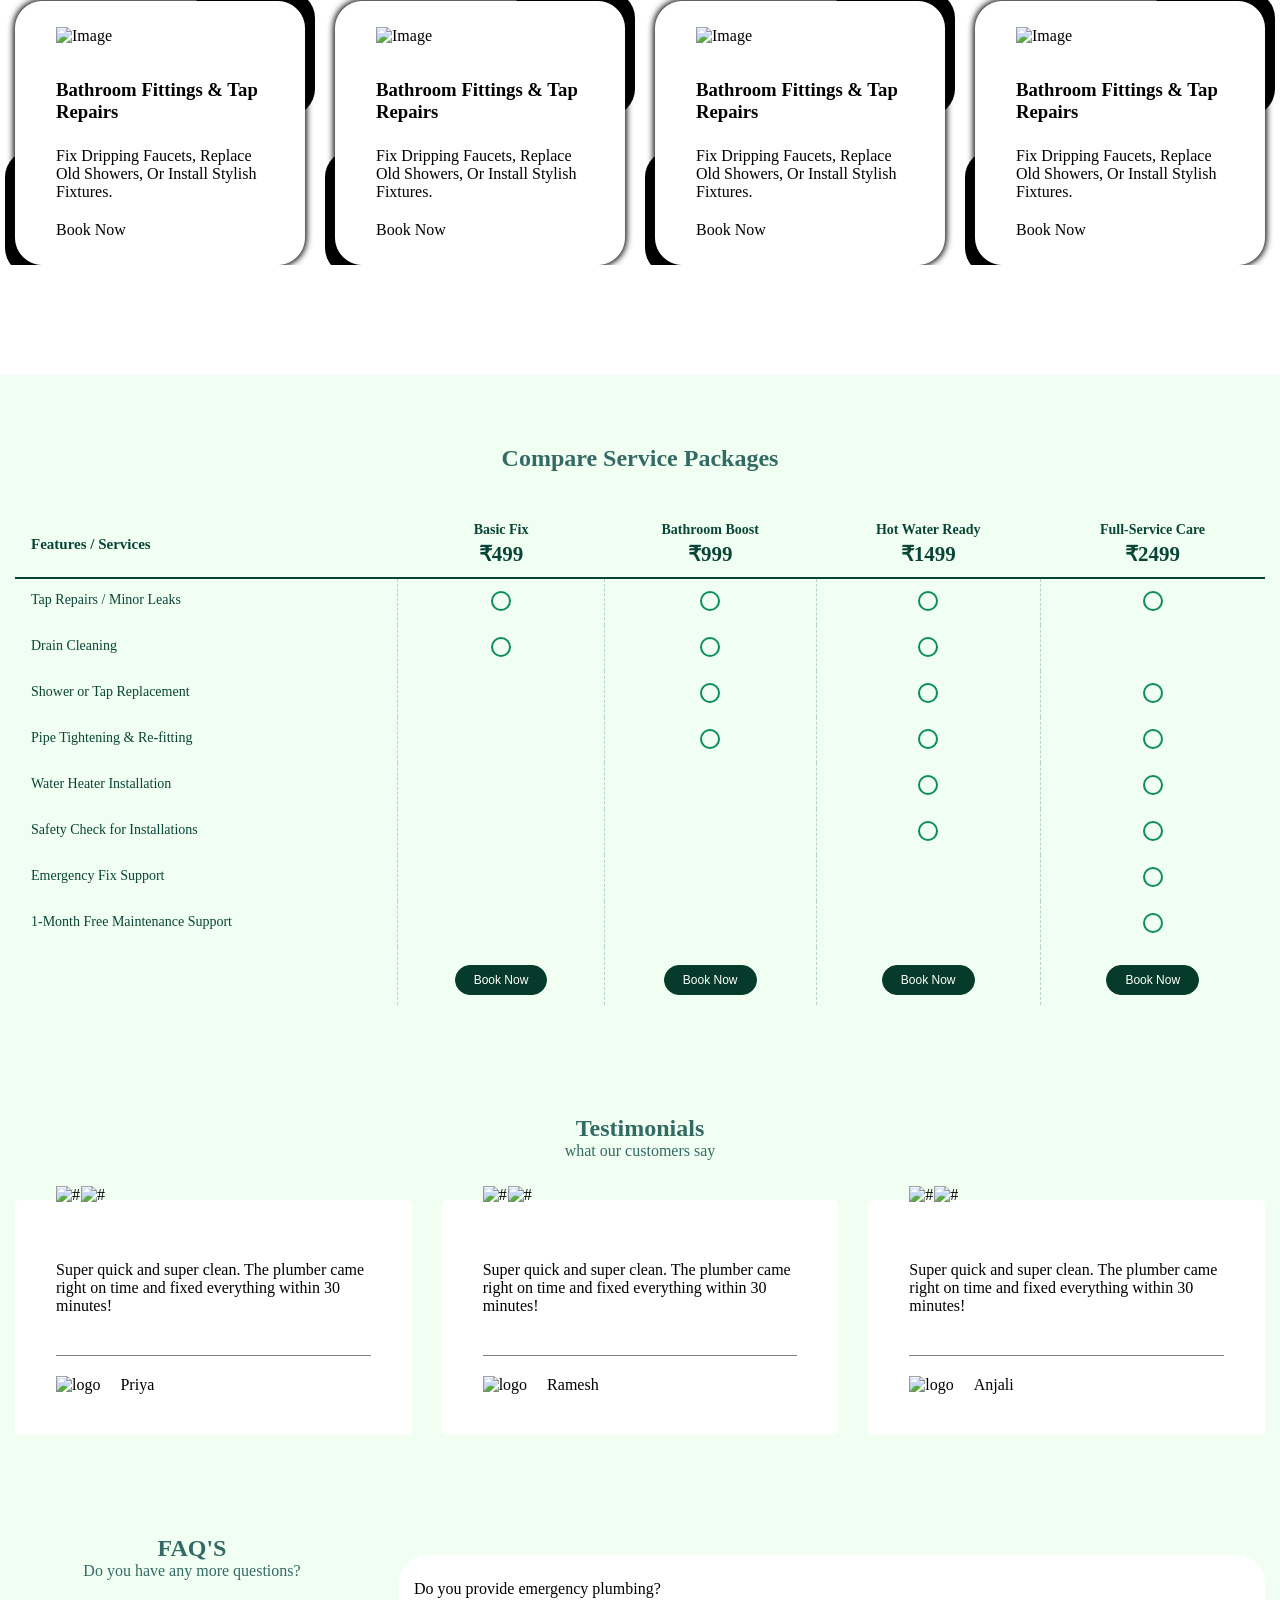
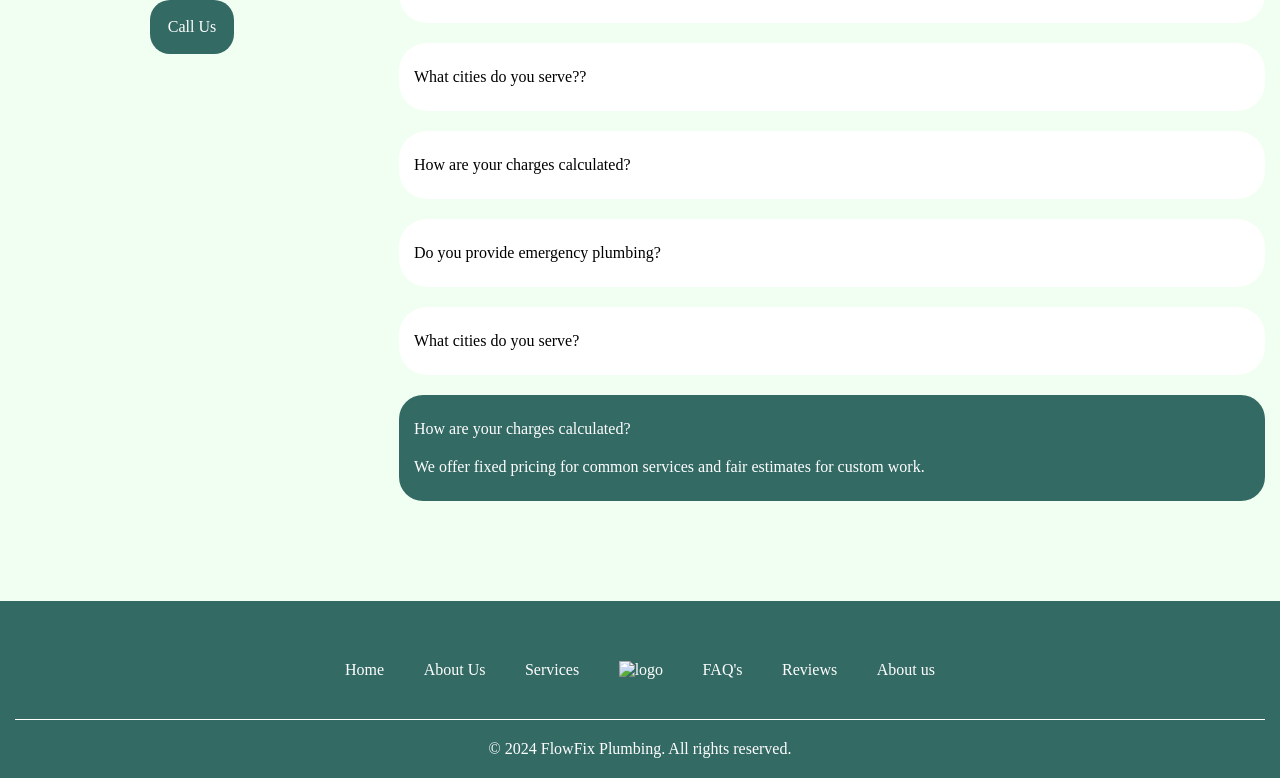
==== commit b3c9d75e: "Update index.html" ====
--- a/index.html
+++ b/index.html
@@ -13,7 +13,7 @@
             <div class="inside"></div>
   <nav>
     <div class="brand">
-        <a href="index.html" class="logo"><img src="Frame 3 (1).png" alt="logo"></a>
+        <a href="index.html" class="logo"><img src="Frame3.png" alt="logo"></a>
     </div>
     <button class="hamburger" id="navToggle" aria-label="Toggle navigation">
         <i class="fa-solid fa-bars"></i>
@@ -51,7 +51,7 @@
             <div class="row">
                 <div class="col40">
                     <div class="abt-crd">
-                        <figure><img src="Frame 28.png" alt=""></figure>
+                        <figure><img src="Frame28.png" alt=""></figure>
                     </div>
                 </div>
                 <div class="col60">
@@ -74,7 +74,7 @@
 <div class="row">
     <div class="col25">
         <div>
-        <div class="service-crd"><figure><img src="Rectangle 16.png" alt="image"></figure>
+        <div class="service-crd"><figure><img src="Rectangle16.png" alt="image"></figure>
         <h3>Bathroom Fittings & Tap Repairs</h3>
         <p>Fix dripping faucets, replace old showers, or install stylish fixtures.</p>
         <a href="#"><span>book now</span></a>
@@ -88,7 +88,7 @@
     </div>
     <div class="col25">
           <div>
-        <div class="service-crd"><figure><img src="Rectangle 16.png" alt="image"></figure>
+        <div class="service-crd"><figure><img src="Rectangle16.png" alt="image"></figure>
         <h3>Bathroom Fittings & Tap Repairs</h3>
         <p>Fix dripping faucets, replace old showers, or install stylish fixtures.</p>
         <a href="#"><span>book now</span></a>
@@ -102,7 +102,7 @@
     </div>
     <div class="col25">
          <div>
-        <div class="service-crd"><figure><img src="Rectangle 16.png" alt="image"></figure>
+        <div class="service-crd"><figure><img src="Rectangle16.png" alt="image"></figure>
         <h3>Bathroom Fittings & Tap Repairs</h3>
         <p>Fix dripping faucets, replace old showers, or install stylish fixtures.</p>
         <a href="#"><span>book now</span></a>
@@ -116,7 +116,7 @@
     </div>
     <div class="col25">
           <div>
-        <div class="service-crd"><figure><img src="Rectangle 16.png" alt="image"></figure>
+        <div class="service-crd"><figure><img src="Rectangle16.png" alt="image"></figure>
         <h3>Bathroom Fittings & Tap Repairs</h3>
         <p>Fix dripping faucets, replace old showers, or install stylish fixtures.</p>
         <a href="#"><span>book now</span></a>
@@ -269,25 +269,25 @@
 <div class="row">
     <div class="col33">
     <div class="testi-cards">
-        <img  class="green1" src="Rectangle 20.png" alt="#"><img  class="green2" src="Rectangle 20.png" alt="#"><i class="fa-solid fa-star"></i><i class="fa-solid fa-star"></i><i class="fa-solid fa-star"></i><i class="fa-solid fa-star"></i><i class="fa-solid fa-star"></i>
+        <img  class="green1" src="Rectangle20.png" alt="#"><img  class="green2" src="Rectangle20.png" alt="#"><i class="fa-solid fa-star"></i><i class="fa-solid fa-star"></i><i class="fa-solid fa-star"></i><i class="fa-solid fa-star"></i><i class="fa-solid fa-star"></i>
     <p class="super">Super quick and super clean. The plumber came right on time and fixed everything within 30 minutes!</p>
-  <div class="name"><figure><img src=Frame 10 (1).png" alt="logo"></figure><p>Priya</p></div>
+  <div class="name"><figure><img src=Frame10.png" alt="logo"></figure><p>Priya</p></div>
 </div>
    
 </div>
    <div class="col33">
     <div class="testi-cards">
-        <img  class="green1" src="image/Rectangle 20.png" alt="#"><img  class="green2" src="Rectangle 20.png" alt="#"><i class="fa-solid fa-star"></i><i class="fa-solid fa-star"></i><i class="fa-solid fa-star"></i><i class="fa-solid fa-star"></i><i class="fa-solid fa-star"></i>
+        <img  class="green1" src="image/Rectangle20.png" alt="#"><img  class="green2" src="Rectangle20.png" alt="#"><i class="fa-solid fa-star"></i><i class="fa-solid fa-star"></i><i class="fa-solid fa-star"></i><i class="fa-solid fa-star"></i><i class="fa-solid fa-star"></i>
     <p class="super">Super quick and super clean. The plumber came right on time and fixed everything within 30 minutes!</p>
-  <div class="name"><figure><img src="Frame 10 (1).png" alt="logo"></figure><p>Ramesh</p></div>
+  <div class="name"><figure><img src="Frame10.png" alt="logo"></figure><p>Ramesh</p></div>
 </div>
    
 </div>
 <div class="col33">
     <div class="testi-cards">
-        <img  class="green1" src="image/Rectangle 20.png" alt="#"><img  class="green2" src="image/Rectangle 20.png" alt="#"><i class="fa-solid fa-star"></i><i class="fa-solid fa-star"></i><i class="fa-solid fa-star"></i><i class="fa-solid fa-star"></i><i class="fa-solid fa-star"></i>
+        <img  class="green1" src="Rectangle20.png" alt="#"><img  class="green2" src="image/Rectangle20.png" alt="#"><i class="fa-solid fa-star"></i><i class="fa-solid fa-star"></i><i class="fa-solid fa-star"></i><i class="fa-solid fa-star"></i><i class="fa-solid fa-star"></i>
     <p class="super">Super quick and super clean. The plumber came right on time and fixed everything within 30 minutes!</p>
-  <div class="name"><figure><img src="image/Frame 10 (1).png" alt="logo"></figure><p>Anjali</p></div>
+  <div class="name"><figure><img src="Frame10.png" alt="logo"></figure><p>Anjali</p></div>
 </div>
    
 </div>
@@ -356,7 +356,7 @@
                 <li><a href="#">Home</a></li>
                 <li><a href="#">About Us</a></li>
                 <li><a href="#">Services</a></li>
-                <li><a href="#"><img src="Frame 3 (1).png" alt="logo"></a></li>
+                <li><a href="#"><img src="Frame3.png" alt="logo"></a></li>
                 <li><a href="#">FAQ's</a></li>
                 <li><a href="#">Reviews</a></li>
                 <li><a href="#">About us</a></li>
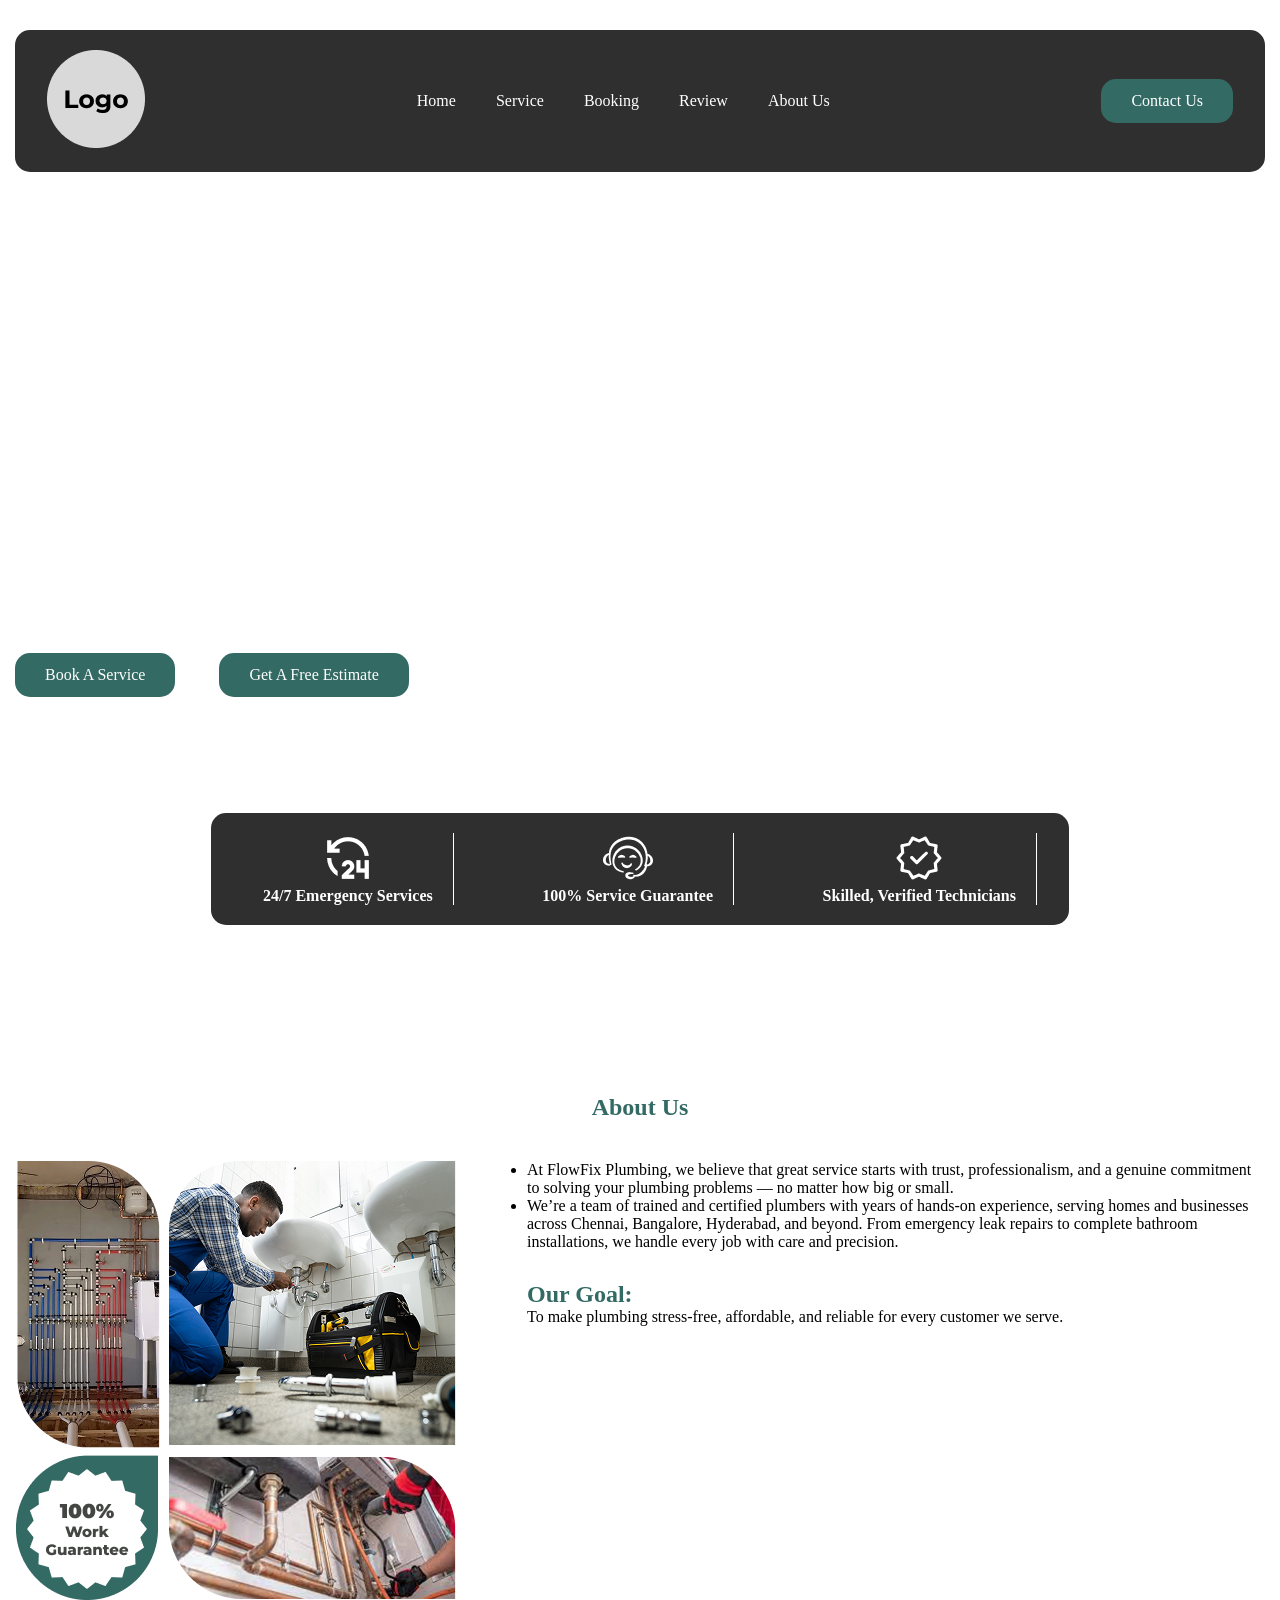
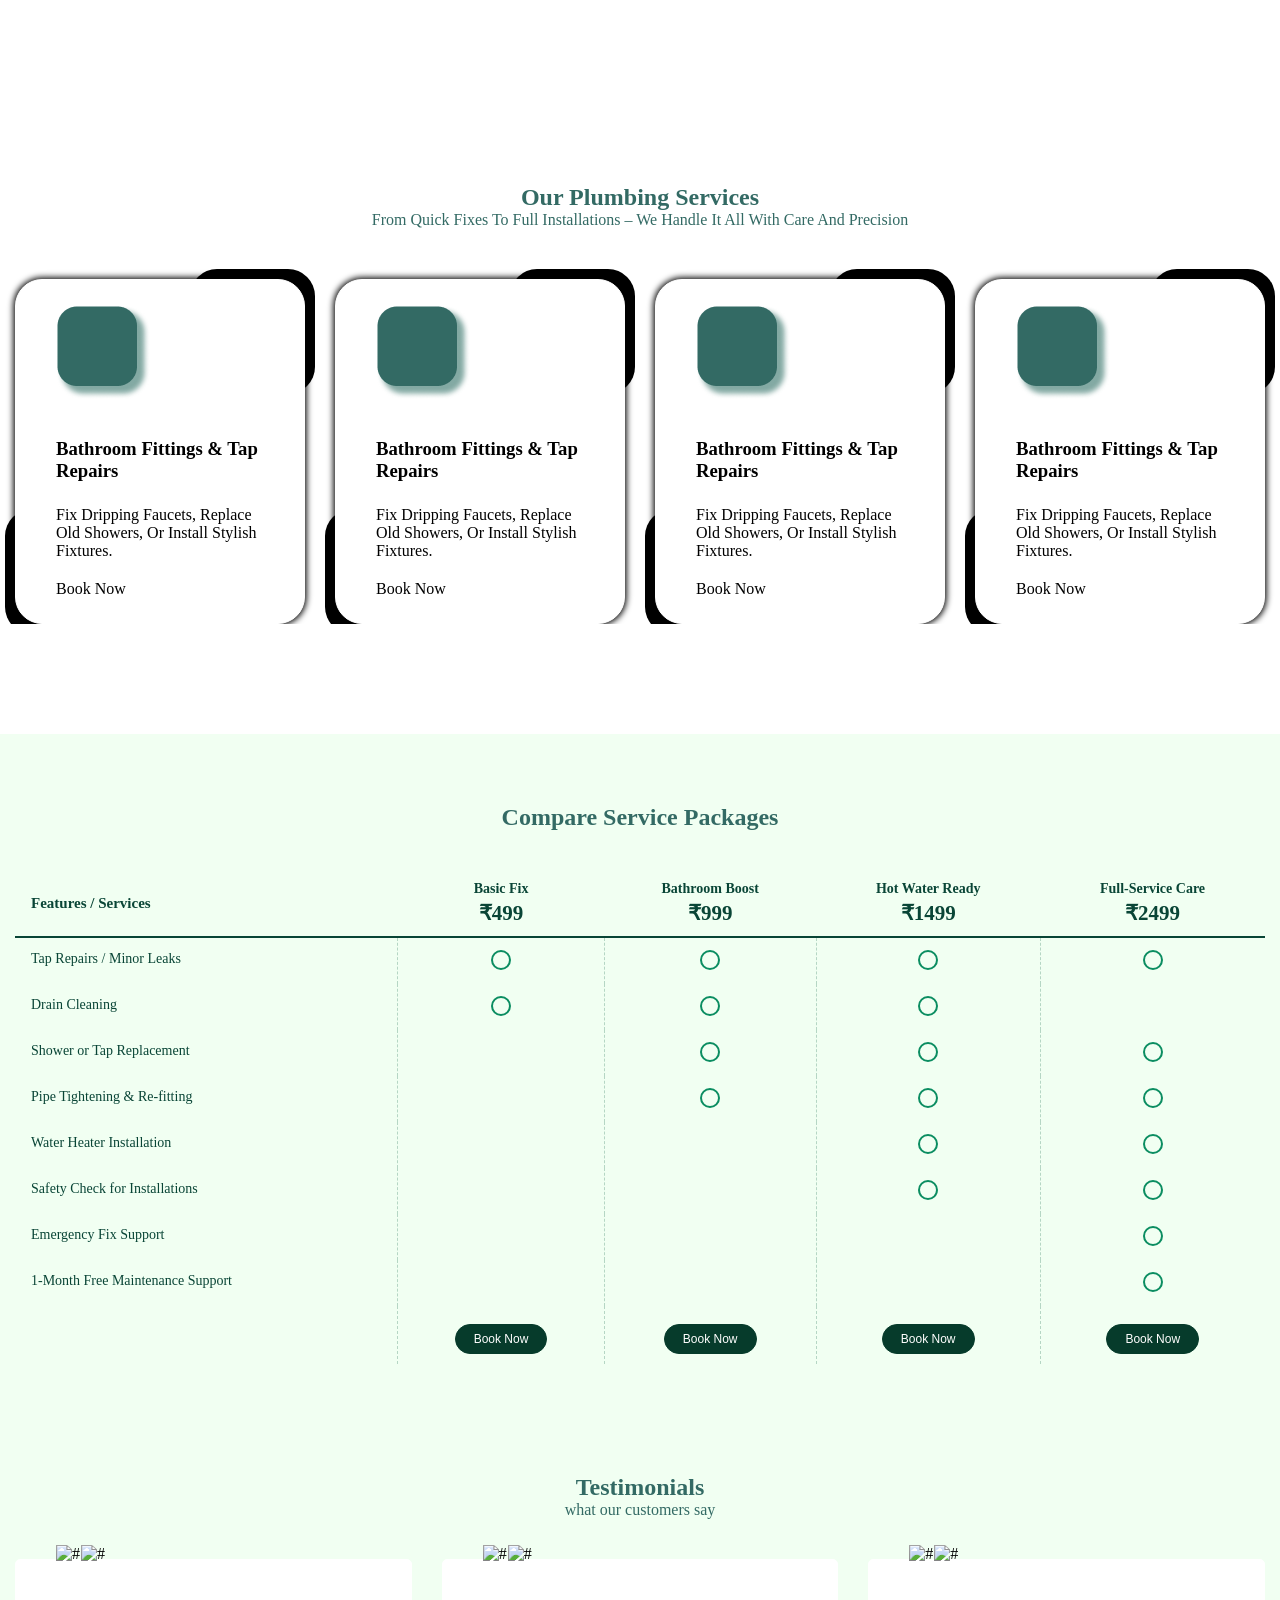
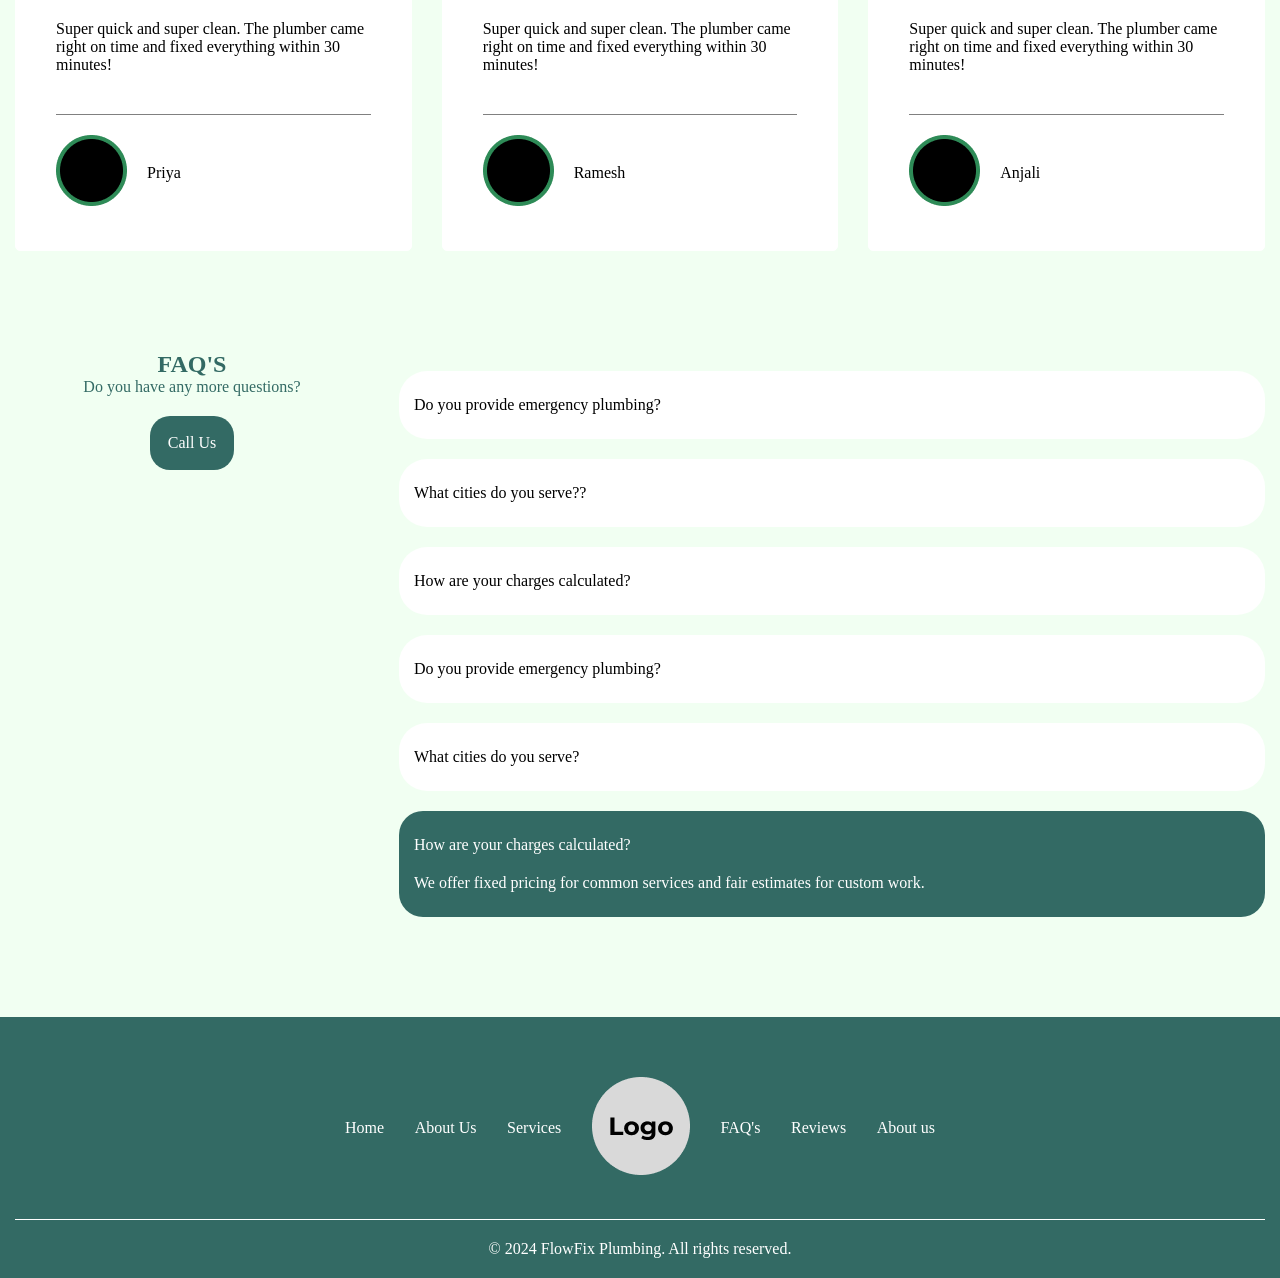
==== commit 6c96477c: "Update index.html" ====
--- a/index.html
+++ b/index.html
@@ -13,7 +13,7 @@
             <div class="inside"></div>
   <nav>
     <div class="brand">
-        <a href="index.html" class="logo"><img src="Frame3.png" alt="logo"></a>
+        <a href="index.html" class="logo"><img src="frame3.png" alt="logo"></a>
     </div>
     <button class="hamburger" id="navToggle" aria-label="Toggle navigation">
         <i class="fa-solid fa-bars"></i>
@@ -51,7 +51,7 @@
             <div class="row">
                 <div class="col40">
                     <div class="abt-crd">
-                        <figure><img src="Frame28.png" alt=""></figure>
+                        <figure><img src="frame28.png" alt=""></figure>
                     </div>
                 </div>
                 <div class="col60">
@@ -74,7 +74,7 @@
 <div class="row">
     <div class="col25">
         <div>
-        <div class="service-crd"><figure><img src="Rectangle16.png" alt="image"></figure>
+        <div class="service-crd"><figure><img src="rectangle16.png" alt="image"></figure>
         <h3>Bathroom Fittings & Tap Repairs</h3>
         <p>Fix dripping faucets, replace old showers, or install stylish fixtures.</p>
         <a href="#"><span>book now</span></a>
@@ -88,7 +88,7 @@
     </div>
     <div class="col25">
           <div>
-        <div class="service-crd"><figure><img src="Rectangle16.png" alt="image"></figure>
+        <div class="service-crd"><figure><img src="rectangle16.png" alt="image"></figure>
         <h3>Bathroom Fittings & Tap Repairs</h3>
         <p>Fix dripping faucets, replace old showers, or install stylish fixtures.</p>
         <a href="#"><span>book now</span></a>
@@ -102,7 +102,7 @@
     </div>
     <div class="col25">
          <div>
-        <div class="service-crd"><figure><img src="Rectangle16.png" alt="image"></figure>
+        <div class="service-crd"><figure><img src="rectangle16.png" alt="image"></figure>
         <h3>Bathroom Fittings & Tap Repairs</h3>
         <p>Fix dripping faucets, replace old showers, or install stylish fixtures.</p>
         <a href="#"><span>book now</span></a>
@@ -116,7 +116,7 @@
     </div>
     <div class="col25">
           <div>
-        <div class="service-crd"><figure><img src="Rectangle16.png" alt="image"></figure>
+        <div class="service-crd"><figure><img src="rectangle16.png" alt="image"></figure>
         <h3>Bathroom Fittings & Tap Repairs</h3>
         <p>Fix dripping faucets, replace old showers, or install stylish fixtures.</p>
         <a href="#"><span>book now</span></a>
@@ -269,25 +269,25 @@
 <div class="row">
     <div class="col33">
     <div class="testi-cards">
-        <img  class="green1" src="Rectangle20.png" alt="#"><img  class="green2" src="Rectangle20.png" alt="#"><i class="fa-solid fa-star"></i><i class="fa-solid fa-star"></i><i class="fa-solid fa-star"></i><i class="fa-solid fa-star"></i><i class="fa-solid fa-star"></i>
+        <img  class="green1" src="rectangle20.png" alt="#"><img  class="green2" src="rectangle20.png" alt="#"><i class="fa-solid fa-star"></i><i class="fa-solid fa-star"></i><i class="fa-solid fa-star"></i><i class="fa-solid fa-star"></i><i class="fa-solid fa-star"></i>
     <p class="super">Super quick and super clean. The plumber came right on time and fixed everything within 30 minutes!</p>
-  <div class="name"><figure><img src=Frame10.png" alt="logo"></figure><p>Priya</p></div>
+  <div class="name"><figure><img src="frame10.png" alt="logo"></figure><p>Priya</p></div>
 </div>
    
 </div>
    <div class="col33">
     <div class="testi-cards">
-        <img  class="green1" src="image/Rectangle20.png" alt="#"><img  class="green2" src="Rectangle20.png" alt="#"><i class="fa-solid fa-star"></i><i class="fa-solid fa-star"></i><i class="fa-solid fa-star"></i><i class="fa-solid fa-star"></i><i class="fa-solid fa-star"></i>
+        <img  class="green1" src="rectangle20.png" alt="#"><img  class="green2" src="rectangle20.png" alt="#"><i class="fa-solid fa-star"></i><i class="fa-solid fa-star"></i><i class="fa-solid fa-star"></i><i class="fa-solid fa-star"></i><i class="fa-solid fa-star"></i>
     <p class="super">Super quick and super clean. The plumber came right on time and fixed everything within 30 minutes!</p>
-  <div class="name"><figure><img src="Frame10.png" alt="logo"></figure><p>Ramesh</p></div>
+  <div class="name"><figure><img src="frame10.png" alt="logo"></figure><p>Ramesh</p></div>
 </div>
    
 </div>
 <div class="col33">
     <div class="testi-cards">
-        <img  class="green1" src="Rectangle20.png" alt="#"><img  class="green2" src="image/Rectangle20.png" alt="#"><i class="fa-solid fa-star"></i><i class="fa-solid fa-star"></i><i class="fa-solid fa-star"></i><i class="fa-solid fa-star"></i><i class="fa-solid fa-star"></i>
+        <img  class="green1" src="rectangle20.png" alt="#"><img  class="green2" src="rectangle20.png" alt="#"><i class="fa-solid fa-star"></i><i class="fa-solid fa-star"></i><i class="fa-solid fa-star"></i><i class="fa-solid fa-star"></i><i class="fa-solid fa-star"></i>
     <p class="super">Super quick and super clean. The plumber came right on time and fixed everything within 30 minutes!</p>
-  <div class="name"><figure><img src="Frame10.png" alt="logo"></figure><p>Anjali</p></div>
+  <div class="name"><figure><img src="frame10.png" alt="logo"></figure><p>Anjali</p></div>
 </div>
    
 </div>
@@ -356,7 +356,7 @@
                 <li><a href="#">Home</a></li>
                 <li><a href="#">About Us</a></li>
                 <li><a href="#">Services</a></li>
-                <li><a href="#"><img src="Frame3.png" alt="logo"></a></li>
+                <li><a href="#"><img src="frame3.png" alt="logo"></a></li>
                 <li><a href="#">FAQ's</a></li>
                 <li><a href="#">Reviews</a></li>
                 <li><a href="#">About us</a></li>
